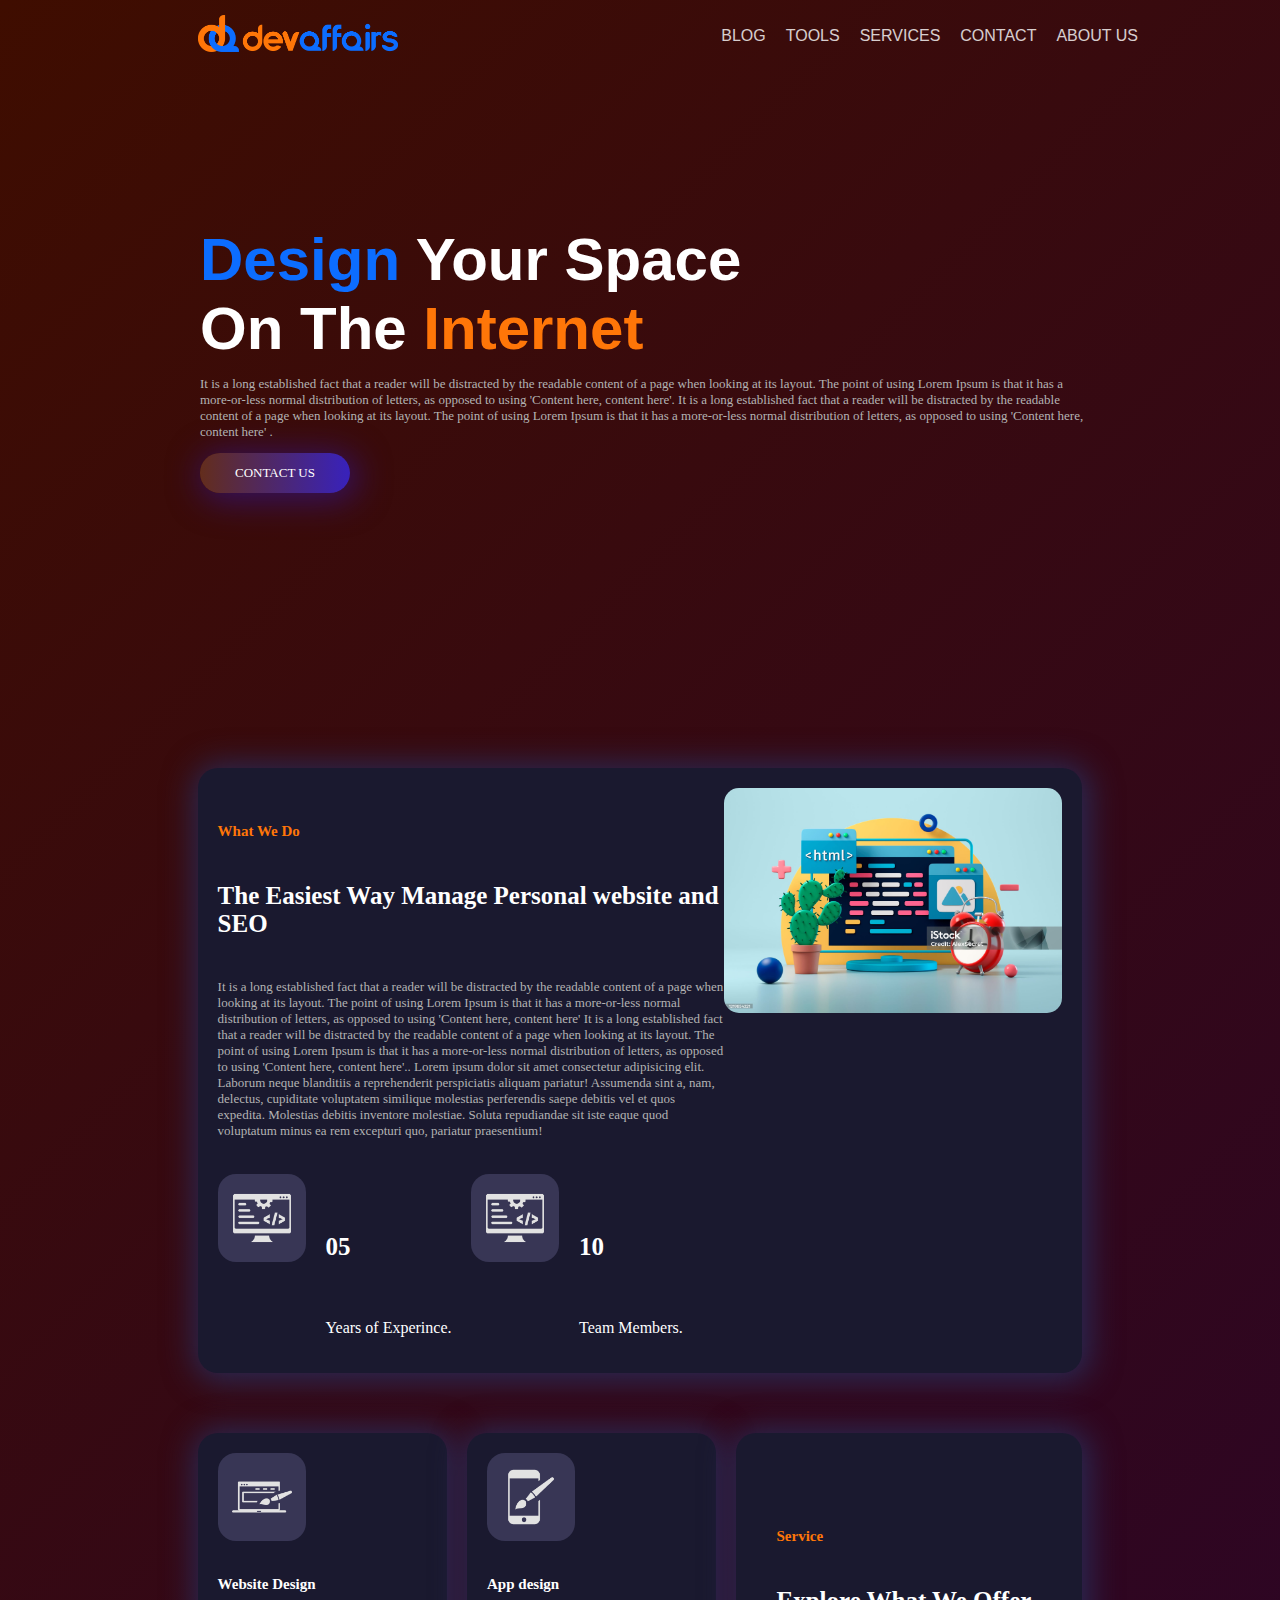
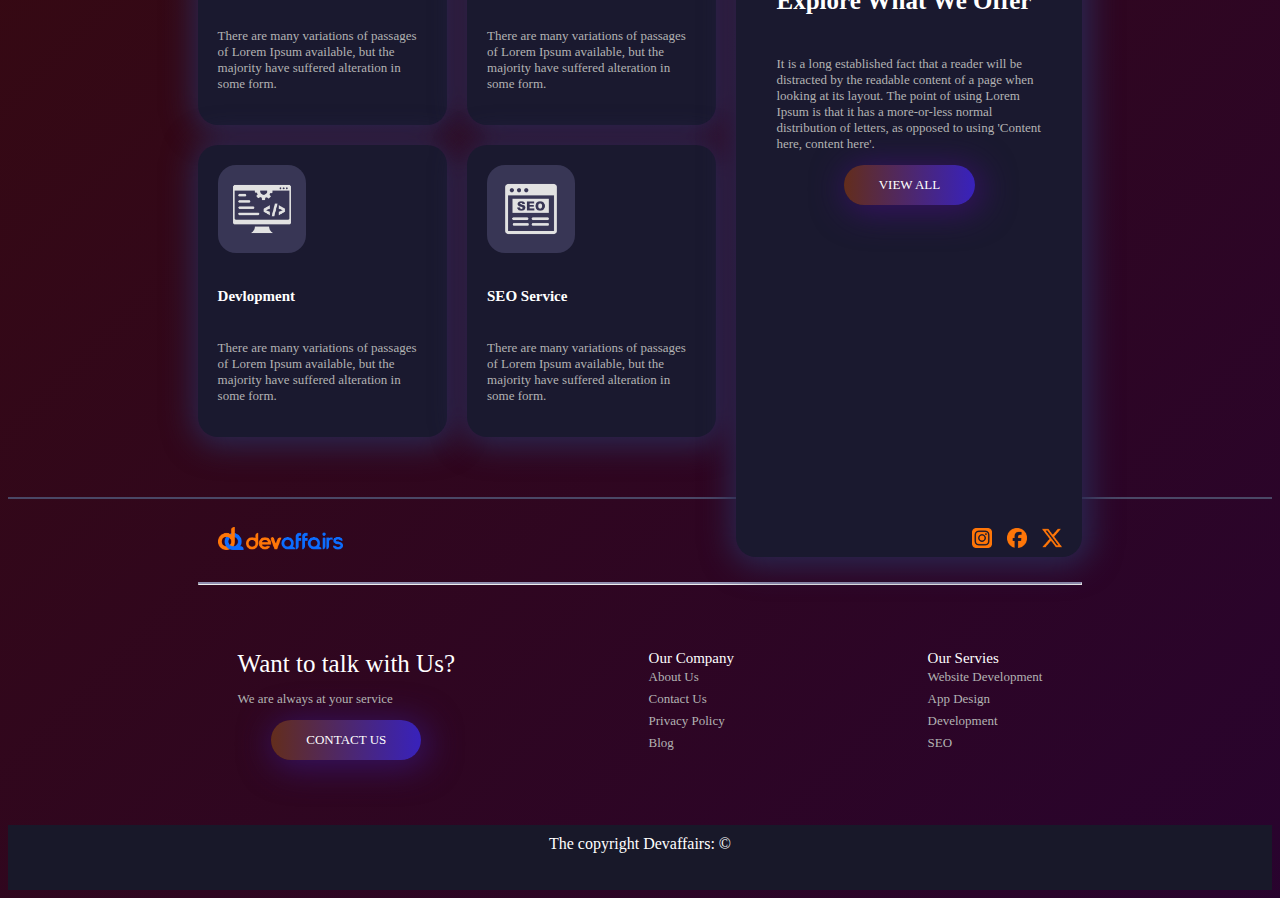
==== index.html @ 952bfe78 "btn shadow added for gradient" ====
<!DOCTYPE html>
<html lang="en">
<head>
    <meta charset="UTF-8">
    <meta name="viewport" content="width=device-width, initial-scale=1.0">
    <link rel="stylesheet" href="style.css">
    <link href="https://cdn.jsdelivr.net/npm/bootstrap@5.3.2/dist/css/bootstrap.min.css" rel="stylesheet" integrity="sha384-T3c6CoIi6uLrA9TneNEoa7RxnatzjcDSCmG1MXxSR1GAsXEV/Dwwykc2MPK8M2HN" crossorigin="anonymous">
    <link rel="stylesheet" href="style.css">
    <title>Devaffairs</title>
</head>
<body>
    <div class="main-hero">
        <div class="nav-bar">
            <div class="nav-logo">
                <!-- Dev Affairs -->
                <img src="./assets/logos/da_logo_header.png" alt="" srcset="">
            </div>
            <div class="nav-items nav-hidden" id="nav-items">
                <!-- <div class="nav-item">
                    <span>
                        HOME
                    </span>
                </div> -->
                <div class="nav-item">
                    <span>
                        BLOG
                    </span>
                </div>
                <div class="nav-item">
                    <span>
                        TOOLS
                    </span>
                </div>
                <div class="nav-item">
                    <span>
                        SERVICES
                    </span>
                </div>
                <div class="nav-item">
                    <span>
                        CONTACT
                    </span>
                </div>
                <div class="nav-item">
                    <span>
                        ABOUT US
                    </span>
                </div>
            </div>
            <div>
                <!-- <button >text</button> -->
                <button class="hamburger hamburger--3dx" type="button" onclick="onClickNavManuToggle()" id="nav-menu-btn">
                    <a><div class="hamburger-box">
                    <div class="hamburger-inner"></div>
                    </div>
                    </a>
                    </button>
            </div>
        </div>
        <div class="hero-content">
            <div class="tag-line">
                <span class="tag-line-text-blue">Design</span>
                <span>Your Space</span>
            </div>
            <div class="tag-line">
                <span>On The</span>
                <span class="tag-line-text-orance">Internet</span>
            </div>
            <div class="hero-description text-general">
                <p>It is a long established fact that a reader will be distracted by the readable content of a page when looking at its layout. The point of using Lorem Ipsum is that it has a more-or-less normal distribution of letters, as opposed to using 'Content here, content here'. It is a long established fact that a reader will be distracted by the readable content of a page when looking at its layout. The point of using Lorem Ipsum is that it has a more-or-less normal distribution of letters, as opposed to using 'Content here, content here' .</p>
            </div>
            <div class="mt-2">
                <a href="#" class="btn-grad btn-shadow-grad">
                    <span>
                        Contact Us
                    </span>
                </a>
            </div>
        </div>
    </div>

    <!-- <div class="card-lower-blur">
    </div> -->

    <div class="feed-section">
        <div class="first-section">
            <div class="card card-hover first-section-container card-shadow-grad">
                <div class="card-body">
                    <div class="card-description-section">
                        <h6 class="card-title text-orange header-big">What We Do</h6>
                        <h5 class="card-subtitle mb-2 header-bigger">The Easiest Way Manage Personal website and SEO</h5>
                        <p class="card-text text-general">It is a long established fact that a reader will be distracted by the readable content of a page when looking at its layout. The point of using Lorem Ipsum is that it has a more-or-less normal distribution of letters, as opposed to using 'Content here, content here' It is a long established fact that a reader will be distracted by the readable content of a page when looking at its layout. The point of using Lorem Ipsum is that it has a more-or-less normal distribution of letters, as opposed to using 'Content here, content here'.. Lorem ipsum dolor sit amet consectetur adipisicing elit. Laborum neque blanditiis a reprehenderit perspiciatis aliquam pariatur! Assumenda sint a, nam, delectus, cupiditate voluptatem similique molestias perferendis saepe debitis vel et quos expedita. Molestias debitis inventore molestiae. Soluta repudiandae sit iste eaque quod voluptatum minus ea rem excepturi quo, pariatur praesentium!</p>

                        <div class="first-section-logo-area">
                            <div class="first-section-logo-container">
                                <div class="card-logo">
                                    <img src="./assets/logos/card-logo/devlopment.png" alt="" srcset="">
                                </div>
                                <div class="card-text-content">
                                    <h6 class="card-title header-bigger">05</h6>
                                    <p class="card-text">Years of Experince.</p>
                                </div>
                            </div>
                            <div class="first-section-logo-container">
                                <div class="card-logo">
                                    <img src="./assets/logos/card-logo/devlopment.png" alt="" srcset="">
                                </div>
                                <div class="card-text-content">
                                    <h6 class="card-title header-bigger">10</h6>
                                    <p class="card-text">Team Members.</p>
                                </div>
                            </div>
                        </div>
                    </div>
                    <div class="card-image-section">
                        <div class="card">
                            <div class="card-body">
                                <img src="./assets/Images/feed-section.jpg" alt="" srcset="">
                            </div>
                        </div>
                    </div>
                </div>
            </div>
        </div>

        <div class="second-section">
            <div class="parent-box">
                <div class="card card-hover card-shadow-grad">
                    <div class="card-body">
                        <div class="card-logo">
                            <img src="./assets/logos/card-logo/web-design.png" alt="" srcset="">
                        </div>
                        <div class="card-text-content">
                            <h6 class="card-title header-big">Website Design</h6>
                            <p class="card-text text-general">There are many variations of passages of Lorem Ipsum available, but the majority have suffered alteration in some form.</p>
                        </div>
                    </div>
                </div>
                <div class="card card-hover card-shadow-grad">
                    <div class="card-body">
                         <div class="card-logo">
                            <img src="./assets/logos/card-logo/app-design.png" alt="" srcset="">
                        </div>
                        <div class="card-text-content">
                            <h6 class="card-title header-big">App design</h6>
                            <p class="card-text text-general">There are many variations of passages of Lorem Ipsum available, but the majority have suffered alteration in some form.</p>
                        </div>
                    </div>
                </div>
                <div class="card card-hover card-shadow-grad">
                    <div class="card-body">
                         <div class="card-logo">
                            <img src="./assets/logos/card-logo/devlopment.png" alt="" srcset="">
                        </div>
                        <div class="card-text-content">
                            <h6 class="card-title header-big">Devlopment</h6>
                            <p class="card-text text-general">There are many variations of passages of Lorem Ipsum available, but the majority have suffered alteration in some form.</p>
                        </div>
                    </div>
                </div>
                <div class="card card-hover card-shadow-grad">
                    <div class="card-body">
                         <div class="card-logo">
                            <img src="./assets/logos/card-logo/seo.png" alt="" srcset="">
                        </div>
                        <div class="card-text-content">
                            <h6 class="card-title header-big">SEO Service</h6>
                            <p class="card-text text-general">There are many variations of passages of Lorem Ipsum available, but the majority have suffered alteration in some form.</p>
                        </div>
                    </div>
                </div>
            </div>
            <div class="single-card">
                <div class="card card-hover card-shadow-grad">
                    <div class="card-body">
                        <h6 class="card-title text-orange header-big">Service</h6>
                        <h5 class="card-subtitle mb-2 mt-3 header-bigger">Explore What We Offer</h5>
                        <p class="card-text text-general">
                            It is a long established fact that a reader will be distracted by the readable content of a page when looking at its layout. The point of using Lorem Ipsum is that it has a more-or-less normal distribution of letters,
as opposed to using 'Content here, content here'.
                        </p>
                        
                        <div class="mt-5">
                            <a href="#" class="btn-grad view-all-btn btn-shadow-grad">
                                View All
                            </a>
                        </div>
                    </div>
                </div>
            </div>
        </div>
    </div>
    
    <div class="footer">
        <div class="footer-main">
            <div class="footer-logo-area">
                <div class="da-footer-logo">
                    <img src="./assets/logos/da_logo_header.png" alt="" srcset="">
                </div>
                <div class="social-icons">
                    <a href="">
                        <img src="./assets/logos/insta.png" alt="" srcset="">
                    </a>
                    <a href="">
                        <img src="./assets/logos/fb.png" alt="" srcset="">
                    </a>
                    <a href="">
                        <img src="./assets/logos/x.png" alt="" srcset="">
                    </a>
                </div>
            </div>
        </div>
        <div class="footer-separator">
            <hr class="footer-line">
        </div>
        <div class="footer-content">
            <div class="footer-content-wraper">
                <div class="text-center footer-contact-us">
                    <div class="header-bigger">
                        Want to talk with Us?
                    </div>
                    <div class="text-general">
                        <p>
                            We are always at your service
                        </p>
                    </div>
                    <div class="mt-4">
                        <a href="#" class="btn-grad view-all-btn btn-shadow-grad">
                            Contact Us
                        </a>
                    </div>
                </div>
                <div class="footer-content-item">
                    <div class="header-big">
                        Our Company
                    </div>
                    <div class="text-general mt-3 footer-item">
                        <div>About Us</div>
                        <div>Contact Us</div>
                        <div>Privacy Policy</div>
                        <div>Blog</div>
                    </div>
                </div>
                <div class="footer-content-item">
                    <div class="header-big">
                        Our Servies
                    </div>
                    <div class="text-general mt-3 footer-item">
                        <div>Website Development</div>
                        <div>App Design</div>
                        <div>Development</div>
                        <div>SEO</div>
                    </div>
                </div>
            </div>
        </div>
        <div class="copy-right-footer">
            <span>
                The copyright Devaffairs: &copy;
            </span>
        </div>
    </div>
    <script src="https://cdn.jsdelivr.net/npm/bootstrap@5.3.2/dist/js/bootstrap.bundle.min.js" integrity="sha384-C6RzsynM9kWDrMNeT87bh95OGNyZPhcTNXj1NW7RuBCsyN/o0jlpcV8Qyq46cDfL" crossorigin="anonymous"></script>
    <script src="./index.js"></script>
</body>
</html>
---- style.css ----
body {
    /* background: linear-gradient(-45deg, #ee7752, #e73c7e, #23a6d5, #23d5ab); */
    user-select: none;
    background: #11111a;
    background: linear-gradient(-45deg, #000220, #00271c, #21003d, #3f0d00);
    /* background: linear-gradient(-45deg, #000000, #1a1535, #311e43, #494163); */
    background-size: 400% 400%;
    animation: gradient 15s ease infinite;
}

/* body {
} */

@keyframes gradient {
	0% {
		background-position: 0% 50%;
	}
	50% {
		background-position: 100% 50%;
	}
	100% {
		background-position: 0% 50%;
	}
}


.nav-bar {
  height: 55px;
  display: flex;
  justify-content: space-between;
}

.nav-logo {
  /* position: absolute;
  left: var(--page-initial-padding); */
  /* margin: auto; */
  margin: auto var(--page-initial-padding) auto;
}

.nav-logo img {
  /* margin: 8px 0; */
  cursor: pointer;
  width: inherit;
}

:root {
  --page-initial-padding: 15%;
}

@media only screen and (max-width: 768px) {
  #nav-menu-btn {
    display: block;
  }

  .hero-content .tag-line {
    font-size: 7vw;
  }

  .nav-hidden {
    margin: 0;
    height: 100%;
    overflow: hidden;
  }

  .nav-hidden .nav-items {
    /* display: block; */
    display: block;
  }

  .nav-hidden .nav-close-btn {
    /* display: block; */
    display: block;
  }

  .hamburger {
    position: absolute;
    top: 0;
    right: 0;
    z-index: 99;
    display: none;
  }

  .nav-logo {
    width: 45vw;
    /* display: none; */
  }

  .nav-items {
    display: none;
    position: absolute;
    width: -webkit-fill-available;
    background: rgb(0, 0, 0, 0.9);
    height: -webkit-fill-available;
    z-index: 9;
    padding: 100px 50px;
  }

  .nav-item {
    color: white;
    text-align: center;
    padding: 20px;
    font-weight: 600;
  }

  .main-hero {
    height: 500px;
  }

  .hero-content {
    top: 15%;
    margin: 0 var(--page-initial-padding);
  }

  .main-card-section {
    display: grid;
    grid-template-columns: auto;
  }

  .bg-blue {
    background-color: #11111a;
    color: white;
  }

  .bg-orange {
    background-color: #ff7608;
    color: white;
  }

  .bg-light-orange {
    background-color: #ffd6b4;
  }

  .bg-light-blue {
    background-color: #c9dbf5;
  }

  .first-section {
    margin: 20px;
  }

  .first-section .first-section-container {
    padding: 20px;
  }

  .first-section .card-description-section {
    display: block;
  }

  .first-section .card-image-section {
    display: block;
  }

  .first-section-logo-area .first-section-logo-container {
    width: 100%;
    display: flex;
    gap: 30px;
    padding: 0;
  }

  .first-section-logo-area {
    display: grid;
    margin-top: 35px;
    gap: 20px;
  }

  .card-image-section img {
    width: -webkit-fill-available;
    margin: auto;
    border-radius: 15px;
  }

  .card-image-section .card-body {
    padding: 0;
    margin: 20px 0 0 0;
  }

  .second-section {
    margin: 20px;
    display: grid;
    grid-template-columns: auto;
    gap: 20px;
  }

  .second-section .parent-box {
    display: grid;
    grid-template-columns: auto;
    gap: 20px;
  }

  .second-section .single-card {
    /* width: 40%; */
  }

  .single-card .card {
    padding: 20px;
    height: 100%;
  }

  .footer-content-item {
    margin: 30px 0;
  }

  .footer-contact-us {
    margin: 20px 0 55px 0;
  }
}

@media only screen and (min-width: 768px) {
  #nav-menu-btn {
    display: none;
  }
  .hero-content .tag-line {
    font-size: 60px;
  }

  .nav-logo {
    width: 200px;;
  }

  .nav-items {
    display: flex;
    margin: auto;
    gap: 20px;
    position: relative;
    /* left: 10%; */
  }

  .nav-item {
    color: white;
    font-family: sans-serif;
    opacity: 0.8;
  }

  .main-hero {
    height: 700px;
  }

  .hero-content {
    top: 25%;
    margin: 0 var(--page-initial-padding);
  }

  .main-body {
    display: flex;
    justify-content: space-around;
  }
  .main-body-item {
    padding: 50px;
    gap: 30px;
    width: 50%;
  }

  .main-card-section {
    display: grid;
    grid-template-columns: auto auto;
    gap: 12px;
    padding: 35px 0;
  }

  .main-card-section .card {
    padding: 10px var(--page-initial-padding);
  }

  /* .card{
        box-shadow: 5px 6px 6px -1px rgba(175, 175, 175, 0.39);
    } */

  .card-border-left {
    border-radius: 20px 0 0 20px;
  }

  .card-border-right {
    border-radius: 0 20px 20px 0;
  }

  .first-section {
    margin: 20px var(--page-initial-padding);
  }

  .second-section {
    display: flex;
    margin: 60px var(--page-initial-padding);
    gap: 20px;
    /* height: 500px; */
  }

  .footer-main {
    padding: 0 var(--page-initial-padding);
  }

  .footer-content .footer-content-wraper {
    display: flex;
    gap: 20px;
    justify-content: space-between;
    padding: 40px;
  }

  .first-section .card-body {
    display: flex;
  }

  .first-section .card-description-section {
    width: 60%;
  }

  .first-section .card-image-section {
    width: 40%;
  }

  .first-section-logo-area {
    display: flex;
    margin-top: 35px;
  }

  .first-section-logo-area .first-section-logo-container {
    width: 50%;
    display: flex;
    gap: 20px;
    padding: 0;
  }

  .card-image-section img {
    width: -webkit-fill-available;
    /* width: 75%; */
    margin: auto;
    border-radius: 15px;
  }

  .first-section .first-section-container {
    padding: 20px;
  }

  .second-section .parent-box {
    width: 60%;
    display: grid;
    grid-template-columns: auto auto;
    gap: 20px;
  }

  .second-section .single-card {
    width: 40%;
  }

  .single-card .card {
    padding: 60px 40px;
    height: 100%;
  }

  .card-hover:hover {
    transform: scale(1.02);
  }
}

.header-bigger {
  font-size: 25px;
}

.header-big {
  font-size: 15px;
}

.feed-section {
  margin: 60px 0;
}

.text-general {
  font-size: small;
  color: #b3b3b3;
}

.parent-box .card {
  padding: 20px;
}

.parent-box .card-text-content {
  margin-top: 20px;
}

.single-card {
  height: inherit;
}

.card-logo {
  width: 70px;
  height: 70px;
  background: #383655;
  border-radius: 18px;
  padding: 9px;
}

.card-logo img {
  width: -webkit-fill-available;
}

.card-lower-blur {
  height: 110px;
  width: 100%;
  background: linear-gradient(rgba(255, 255, 255, 0) 0%, rgb(26 25 47) 90%);
  position: absolute;
  bottom: 0;
  border-radius: 0 0 20px 0;
}

.nav-item:hover {
  transition: all 0.3s linear;
}

.nav-item:hover {
  cursor: pointer;
  color: #0c6dff !important;
}

.text-orange {
  color: #ff7608 !important;
}

.main-hero {
  /* background-image: url(./assets/bg/bg_main.jpg); */
  /* background-image: url(https://i.ibb.co/TtgJ7Hf/colorful-gradient-background-with-neon-led-light.jpg); */
  background-repeat: no-repeat;
  background-size: cover;
}

.hero-content {
  color: white;
  position: absolute;
}

.hero-content .tag-line {
  font-family: sans-serif;
  font-weight: 600;
}

.hero-description {
  font-weight: 500;
}

.tag-line-text-orance {
  color: #ff7608;
}

.tag-line-text-blue {
  color: #0c6dff;
}

.main-body {
  background: white;
}

.shadow-card {
  box-shadow: 32px 32px 10px -3px #ff7608;
  width: 85%;
  margin: auto;
  height: 300px;
}

#add-dev-img {
  background-image: url(./assets/bg/dev_image.png);
  background-repeat: no-repeat;
  background-size: cover;
}

.text-white {
  color: white;
}

.card {
  border: none;
  transition: all 0.5s ease;
  cursor: pointer;
  background-color: #1a192f;
  color: white;
  border-radius: 20px;
}

.card-shadow-grad{
    box-shadow: 2px 2px 30px 7px #2a2851;
}

.card-hover {
  transition: all 0.5s ease;
}

.parent-card {
  display: grid;
  grid-template-columns: auto auto;
  gap: 20px;
}

.copy-right-footer {
  text-align: center;
  background: #181829;
  color: white;
  height: 45px;
  padding: 10px;
}

.footer {
  border-top: 2px solid #4a4866;
}

.footer-logo-area {
  display: flex;
  justify-content: space-between;
  padding: 20px;
}

.da-footer-logo {
  margin: 8px 0;
  cursor: pointer;
  width: 125px;
}

.da-footer-logo img {
  width: inherit;
}

.social-icons {
  display: flex;
  gap: 15px;
  margin: auto 0;
}

.social-icons img {
  width: 20px;
}

.social-icons a {
  text-decoration: none;
}

.footer-line {
  border-top: 2px solid #908eaf;
  margin: 0;
}

.footer-separator {
  padding: 0 var(--page-initial-padding);
  /* background: #4A4866; */
}

.footer-content {
  padding: 25px var(--page-initial-padding);
  color: white;
}

.btn-shadow-grad{
    box-shadow: 4px 4px 33px 4px #351261;
}

.btn-grad {
  /* background-image: linear-gradient(
    to left,
    #ff7608 0%,
    #5724c1 51%,
    #ff7608 100%
  ); */
  background-image: linear-gradient( to left, #2c169b 0%, #3922b9 51%, #632d1c 100% );
  font-size: small;
  padding: 12px 35px;
  text-align: center;
  text-transform: uppercase;
  transition: 0.5s;
  background-size: 200% auto;
  color: white;
  border-radius: 60px;
  text-decoration: none;
  display: block;
  width: fit-content;
}

.btn-grad:hover {
  background-position: right center;
  color: #fff;
  text-decoration: none;
  transform: scale(1.1);
}

.view-all-btn {
  margin: auto;
}

.footer-item {
  gap: 6px;
  display: inline-grid;
}

.hamburger {
  padding: 15px 15px;
  display: inline-block;
  cursor: pointer;
  transition-property: opacity, filter;
  transition-duration: 0.15s;
  transition-timing-function: linear;
  font: inherit;
  color: inherit;
  text-transform: none;
  background-color: transparent;
  border: 0;
  margin: 0;
  overflow: visible;
  z-index: 99999;
}
.hamburger:hover {
  opacity: 0.7;
}
.hamburger.is-active:hover {
  opacity: 0.7;
}
.hamburger.is-active .hamburger-inner,
.hamburger.is-active .hamburger-inner::before,
.hamburger.is-active .hamburger-inner::after {
  background-color: #e9e9e9;
}

.hamburger:hover,
.hamburger:focus {
  background: unset;
  outline: unset;
}

.hamburger-box {
  width: 40px;
  height: 24px;
  display: inline-block;
  position: relative;
}

.hamburger-inner {
  display: block;
  top: 50%;
  margin-top: -2px;
}
.hamburger-inner,
.hamburger-inner::before,
.hamburger-inner::after {
  width: 30px;
  height: 2px;
  background-color: #e9e9e9;
  border-radius: 4px;
  position: absolute;
  transition-property: transform;
  transition-duration: 0.15s;
  transition-timing-function: ease;
}
.hamburger-inner::before,
.hamburger-inner::after {
  content: "";
  display: block;
}
.hamburger-inner::before {
  top: -10px;
}
.hamburger-inner::after {
  bottom: -10px;
}

.hamburger--3dx .hamburger-box {
  perspective: 80px;
}

.hamburger--3dx .hamburger-inner {
  transition: transform 0.15s cubic-bezier(0.645, 0.045, 0.355, 1),
    background-color 0s 0.1s cubic-bezier(0.645, 0.045, 0.355, 1);
}
.hamburger--3dx .hamburger-inner::before,
.hamburger--3dx .hamburger-inner::after {
  transition: transform 0s 0.1s cubic-bezier(0.645, 0.045, 0.355, 1);
}

.hamburger--3dx.is-active .hamburger-inner {
  background-color: transparent !important;
  transform: rotateY(180deg);
}
.hamburger--3dx.is-active .hamburger-inner::before {
  transform: translate3d(0, 10px, 0) rotate(45deg);
}
.hamburger--3dx.is-active .hamburger-inner::after {
  transform: translate3d(0, -10px, 0) rotate(-45deg);
}

.hamburger--3dx-r .hamburger-box {
  perspective: 80px;
}

.hamburger--3dx-r .hamburger-inner {
  transition: transform 0.15s cubic-bezier(0.645, 0.045, 0.355, 1),
    background-color 0s 0.1s cubic-bezier(0.645, 0.045, 0.355, 1);
}
.hamburger--3dx-r .hamburger-inner::before,
.hamburger--3dx-r .hamburger-inner::after {
  transition: transform 0s 0.1s cubic-bezier(0.645, 0.045, 0.355, 1);
}

.hamburger--3dx-r.is-active .hamburger-inner {
  background-color: transparent !important;
  transform: rotateY(-180deg);
}
.hamburger--3dx-r.is-active .hamburger-inner::before {
  transform: translate3d(0, 10px, 0) rotate(45deg);
}
.hamburger--3dx-r.is-active .hamburger-inner::after {
  transform: translate3d(0, -10px, 0) rotate(-45deg);
}
---- style.css ----
body {
    /* background: linear-gradient(-45deg, #ee7752, #e73c7e, #23a6d5, #23d5ab); */
    user-select: none;
    background: #11111a;
    background: linear-gradient(-45deg, #000220, #00271c, #21003d, #3f0d00);
    /* background: linear-gradient(-45deg, #000000, #1a1535, #311e43, #494163); */
    background-size: 400% 400%;
    animation: gradient 15s ease infinite;
}

/* body {
} */

@keyframes gradient {
	0% {
		background-position: 0% 50%;
	}
	50% {
		background-position: 100% 50%;
	}
	100% {
		background-position: 0% 50%;
	}
}


.nav-bar {
  height: 55px;
  display: flex;
  justify-content: space-between;
}

.nav-logo {
  /* position: absolute;
  left: var(--page-initial-padding); */
  /* margin: auto; */
  margin: auto var(--page-initial-padding) auto;
}

.nav-logo img {
  /* margin: 8px 0; */
  cursor: pointer;
  width: inherit;
}

:root {
  --page-initial-padding: 15%;
}

@media only screen and (max-width: 768px) {
  #nav-menu-btn {
    display: block;
  }

  .hero-content .tag-line {
    font-size: 7vw;
  }

  .nav-hidden {
    margin: 0;
    height: 100%;
    overflow: hidden;
  }

  .nav-hidden .nav-items {
    /* display: block; */
    display: block;
  }

  .nav-hidden .nav-close-btn {
    /* display: block; */
    display: block;
  }

  .hamburger {
    position: absolute;
    top: 0;
    right: 0;
    z-index: 99;
    display: none;
  }

  .nav-logo {
    width: 45vw;
    /* display: none; */
  }

  .nav-items {
    display: none;
    position: absolute;
    width: -webkit-fill-available;
    background: rgb(0, 0, 0, 0.9);
    height: -webkit-fill-available;
    z-index: 9;
    padding: 100px 50px;
  }

  .nav-item {
    color: white;
    text-align: center;
    padding: 20px;
    font-weight: 600;
  }

  .main-hero {
    height: 500px;
  }

  .hero-content {
    top: 15%;
    margin: 0 var(--page-initial-padding);
  }

  .main-card-section {
    display: grid;
    grid-template-columns: auto;
  }

  .bg-blue {
    background-color: #11111a;
    color: white;
  }

  .bg-orange {
    background-color: #ff7608;
    color: white;
  }

  .bg-light-orange {
    background-color: #ffd6b4;
  }

  .bg-light-blue {
    background-color: #c9dbf5;
  }

  .first-section {
    margin: 20px;
  }

  .first-section .first-section-container {
    padding: 20px;
  }

  .first-section .card-description-section {
    display: block;
  }

  .first-section .card-image-section {
    display: block;
  }

  .first-section-logo-area .first-section-logo-container {
    width: 100%;
    display: flex;
    gap: 30px;
    padding: 0;
  }

  .first-section-logo-area {
    display: grid;
    margin-top: 35px;
    gap: 20px;
  }

  .card-image-section img {
    width: -webkit-fill-available;
    margin: auto;
    border-radius: 15px;
  }

  .card-image-section .card-body {
    padding: 0;
    margin: 20px 0 0 0;
  }

  .second-section {
    margin: 20px;
    display: grid;
    grid-template-columns: auto;
    gap: 20px;
  }

  .second-section .parent-box {
    display: grid;
    grid-template-columns: auto;
    gap: 20px;
  }

  .second-section .single-card {
    /* width: 40%; */
  }

  .single-card .card {
    padding: 20px;
    height: 100%;
  }

  .footer-content-item {
    margin: 30px 0;
  }

  .footer-contact-us {
    margin: 20px 0 55px 0;
  }
}

@media only screen and (min-width: 768px) {
  #nav-menu-btn {
    display: none;
  }
  .hero-content .tag-line {
    font-size: 60px;
  }

  .nav-logo {
    width: 200px;;
  }

  .nav-items {
    display: flex;
    margin: auto;
    gap: 20px;
    position: relative;
    /* left: 10%; */
  }

  .nav-item {
    color: white;
    font-family: sans-serif;
    opacity: 0.8;
  }

  .main-hero {
    height: 700px;
  }

  .hero-content {
    top: 25%;
    margin: 0 var(--page-initial-padding);
  }

  .main-body {
    display: flex;
    justify-content: space-around;
  }
  .main-body-item {
    padding: 50px;
    gap: 30px;
    width: 50%;
  }

  .main-card-section {
    display: grid;
    grid-template-columns: auto auto;
    gap: 12px;
    padding: 35px 0;
  }

  .main-card-section .card {
    padding: 10px var(--page-initial-padding);
  }

  /* .card{
        box-shadow: 5px 6px 6px -1px rgba(175, 175, 175, 0.39);
    } */

  .card-border-left {
    border-radius: 20px 0 0 20px;
  }

  .card-border-right {
    border-radius: 0 20px 20px 0;
  }

  .first-section {
    margin: 20px var(--page-initial-padding);
  }

  .second-section {
    display: flex;
    margin: 60px var(--page-initial-padding);
    gap: 20px;
    /* height: 500px; */
  }

  .footer-main {
    padding: 0 var(--page-initial-padding);
  }

  .footer-content .footer-content-wraper {
    display: flex;
    gap: 20px;
    justify-content: space-between;
    padding: 40px;
  }

  .first-section .card-body {
    display: flex;
  }

  .first-section .card-description-section {
    width: 60%;
  }

  .first-section .card-image-section {
    width: 40%;
  }

  .first-section-logo-area {
    display: flex;
    margin-top: 35px;
  }

  .first-section-logo-area .first-section-logo-container {
    width: 50%;
    display: flex;
    gap: 20px;
    padding: 0;
  }

  .card-image-section img {
    width: -webkit-fill-available;
    /* width: 75%; */
    margin: auto;
    border-radius: 15px;
  }

  .first-section .first-section-container {
    padding: 20px;
  }

  .second-section .parent-box {
    width: 60%;
    display: grid;
    grid-template-columns: auto auto;
    gap: 20px;
  }

  .second-section .single-card {
    width: 40%;
  }

  .single-card .card {
    padding: 60px 40px;
    height: 100%;
  }

  .card-hover:hover {
    transform: scale(1.02);
  }
}

.header-bigger {
  font-size: 25px;
}

.header-big {
  font-size: 15px;
}

.feed-section {
  margin: 60px 0;
}

.text-general {
  font-size: small;
  color: #b3b3b3;
}

.parent-box .card {
  padding: 20px;
}

.parent-box .card-text-content {
  margin-top: 20px;
}

.single-card {
  height: inherit;
}

.card-logo {
  width: 70px;
  height: 70px;
  background: #383655;
  border-radius: 18px;
  padding: 9px;
}

.card-logo img {
  width: -webkit-fill-available;
}

.card-lower-blur {
  height: 110px;
  width: 100%;
  background: linear-gradient(rgba(255, 255, 255, 0) 0%, rgb(26 25 47) 90%);
  position: absolute;
  bottom: 0;
  border-radius: 0 0 20px 0;
}

.nav-item:hover {
  transition: all 0.3s linear;
}

.nav-item:hover {
  cursor: pointer;
  color: #0c6dff !important;
}

.text-orange {
  color: #ff7608 !important;
}

.main-hero {
  /* background-image: url(./assets/bg/bg_main.jpg); */
  /* background-image: url(https://i.ibb.co/TtgJ7Hf/colorful-gradient-background-with-neon-led-light.jpg); */
  background-repeat: no-repeat;
  background-size: cover;
}

.hero-content {
  color: white;
  position: absolute;
}

.hero-content .tag-line {
  font-family: sans-serif;
  font-weight: 600;
}

.hero-description {
  font-weight: 500;
}

.tag-line-text-orance {
  color: #ff7608;
}

.tag-line-text-blue {
  color: #0c6dff;
}

.main-body {
  background: white;
}

.shadow-card {
  box-shadow: 32px 32px 10px -3px #ff7608;
  width: 85%;
  margin: auto;
  height: 300px;
}

#add-dev-img {
  background-image: url(./assets/bg/dev_image.png);
  background-repeat: no-repeat;
  background-size: cover;
}

.text-white {
  color: white;
}

.card {
  border: none;
  transition: all 0.5s ease;
  cursor: pointer;
  background-color: #1a192f;
  color: white;
  border-radius: 20px;
}

.card-shadow-grad{
    box-shadow: 2px 2px 30px 7px #2a2851;
}

.card-hover {
  transition: all 0.5s ease;
}

.parent-card {
  display: grid;
  grid-template-columns: auto auto;
  gap: 20px;
}

.copy-right-footer {
  text-align: center;
  background: #181829;
  color: white;
  height: 45px;
  padding: 10px;
}

.footer {
  border-top: 2px solid #4a4866;
}

.footer-logo-area {
  display: flex;
  justify-content: space-between;
  padding: 20px;
}

.da-footer-logo {
  margin: 8px 0;
  cursor: pointer;
  width: 125px;
}

.da-footer-logo img {
  width: inherit;
}

.social-icons {
  display: flex;
  gap: 15px;
  margin: auto 0;
}

.social-icons img {
  width: 20px;
}

.social-icons a {
  text-decoration: none;
}

.footer-line {
  border-top: 2px solid #908eaf;
  margin: 0;
}

.footer-separator {
  padding: 0 var(--page-initial-padding);
  /* background: #4A4866; */
}

.footer-content {
  padding: 25px var(--page-initial-padding);
  color: white;
}

.btn-shadow-grad{
    box-shadow: 4px 4px 33px 4px #351261;
}

.btn-grad {
  /* background-image: linear-gradient(
    to left,
    #ff7608 0%,
    #5724c1 51%,
    #ff7608 100%
  ); */
  background-image: linear-gradient( to left, #2c169b 0%, #3922b9 51%, #632d1c 100% );
  font-size: small;
  padding: 12px 35px;
  text-align: center;
  text-transform: uppercase;
  transition: 0.5s;
  background-size: 200% auto;
  color: white;
  border-radius: 60px;
  text-decoration: none;
  display: block;
  width: fit-content;
}

.btn-grad:hover {
  background-position: right center;
  color: #fff;
  text-decoration: none;
  transform: scale(1.1);
}

.view-all-btn {
  margin: auto;
}

.footer-item {
  gap: 6px;
  display: inline-grid;
}

.hamburger {
  padding: 15px 15px;
  display: inline-block;
  cursor: pointer;
  transition-property: opacity, filter;
  transition-duration: 0.15s;
  transition-timing-function: linear;
  font: inherit;
  color: inherit;
  text-transform: none;
  background-color: transparent;
  border: 0;
  margin: 0;
  overflow: visible;
  z-index: 99999;
}
.hamburger:hover {
  opacity: 0.7;
}
.hamburger.is-active:hover {
  opacity: 0.7;
}
.hamburger.is-active .hamburger-inner,
.hamburger.is-active .hamburger-inner::before,
.hamburger.is-active .hamburger-inner::after {
  background-color: #e9e9e9;
}

.hamburger:hover,
.hamburger:focus {
  background: unset;
  outline: unset;
}

.hamburger-box {
  width: 40px;
  height: 24px;
  display: inline-block;
  position: relative;
}

.hamburger-inner {
  display: block;
  top: 50%;
  margin-top: -2px;
}
.hamburger-inner,
.hamburger-inner::before,
.hamburger-inner::after {
  width: 30px;
  height: 2px;
  background-color: #e9e9e9;
  border-radius: 4px;
  position: absolute;
  transition-property: transform;
  transition-duration: 0.15s;
  transition-timing-function: ease;
}
.hamburger-inner::before,
.hamburger-inner::after {
  content: "";
  display: block;
}
.hamburger-inner::before {
  top: -10px;
}
.hamburger-inner::after {
  bottom: -10px;
}

.hamburger--3dx .hamburger-box {
  perspective: 80px;
}

.hamburger--3dx .hamburger-inner {
  transition: transform 0.15s cubic-bezier(0.645, 0.045, 0.355, 1),
    background-color 0s 0.1s cubic-bezier(0.645, 0.045, 0.355, 1);
}
.hamburger--3dx .hamburger-inner::before,
.hamburger--3dx .hamburger-inner::after {
  transition: transform 0s 0.1s cubic-bezier(0.645, 0.045, 0.355, 1);
}

.hamburger--3dx.is-active .hamburger-inner {
  background-color: transparent !important;
  transform: rotateY(180deg);
}
.hamburger--3dx.is-active .hamburger-inner::before {
  transform: translate3d(0, 10px, 0) rotate(45deg);
}
.hamburger--3dx.is-active .hamburger-inner::after {
  transform: translate3d(0, -10px, 0) rotate(-45deg);
}

.hamburger--3dx-r .hamburger-box {
  perspective: 80px;
}

.hamburger--3dx-r .hamburger-inner {
  transition: transform 0.15s cubic-bezier(0.645, 0.045, 0.355, 1),
    background-color 0s 0.1s cubic-bezier(0.645, 0.045, 0.355, 1);
}
.hamburger--3dx-r .hamburger-inner::before,
.hamburger--3dx-r .hamburger-inner::after {
  transition: transform 0s 0.1s cubic-bezier(0.645, 0.045, 0.355, 1);
}

.hamburger--3dx-r.is-active .hamburger-inner {
  background-color: transparent !important;
  transform: rotateY(-180deg);
}
.hamburger--3dx-r.is-active .hamburger-inner::before {
  transform: translate3d(0, 10px, 0) rotate(45deg);
}
.hamburger--3dx-r.is-active .hamburger-inner::after {
  transform: translate3d(0, -10px, 0) rotate(-45deg);
}
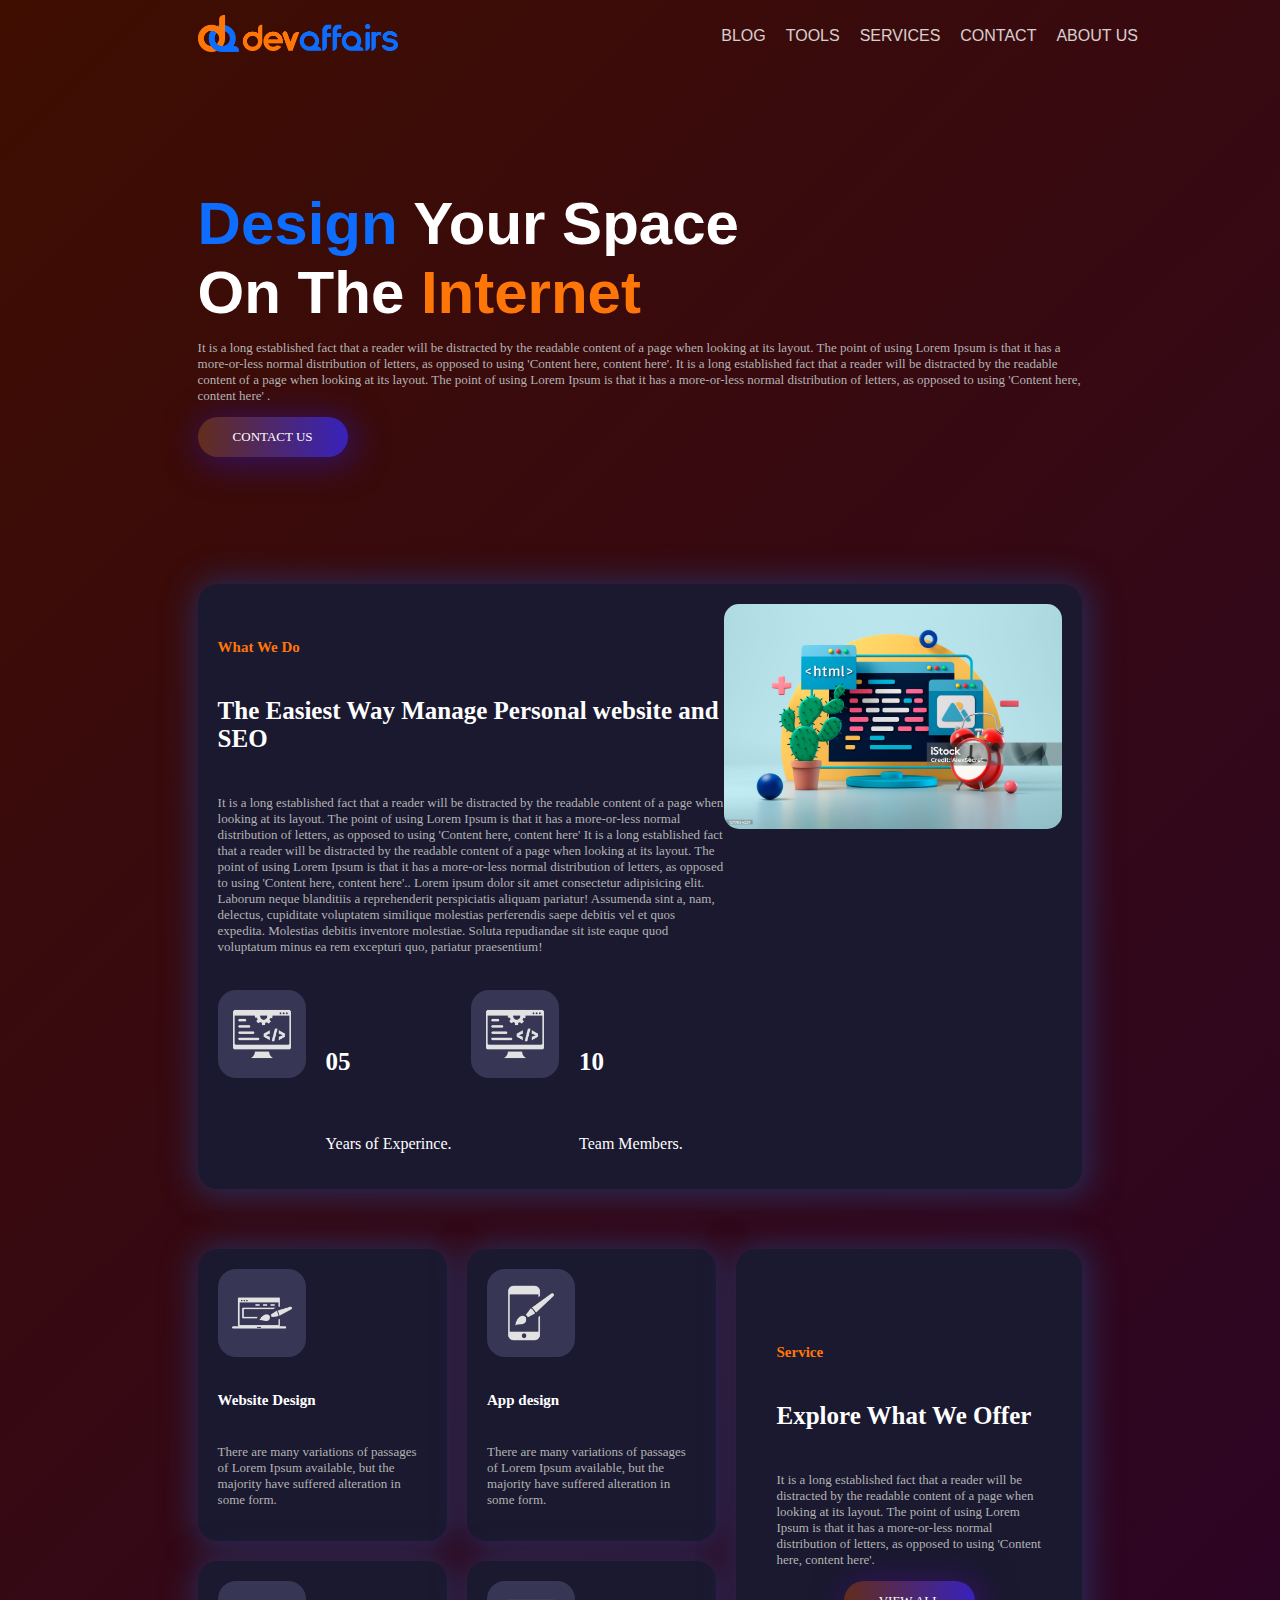
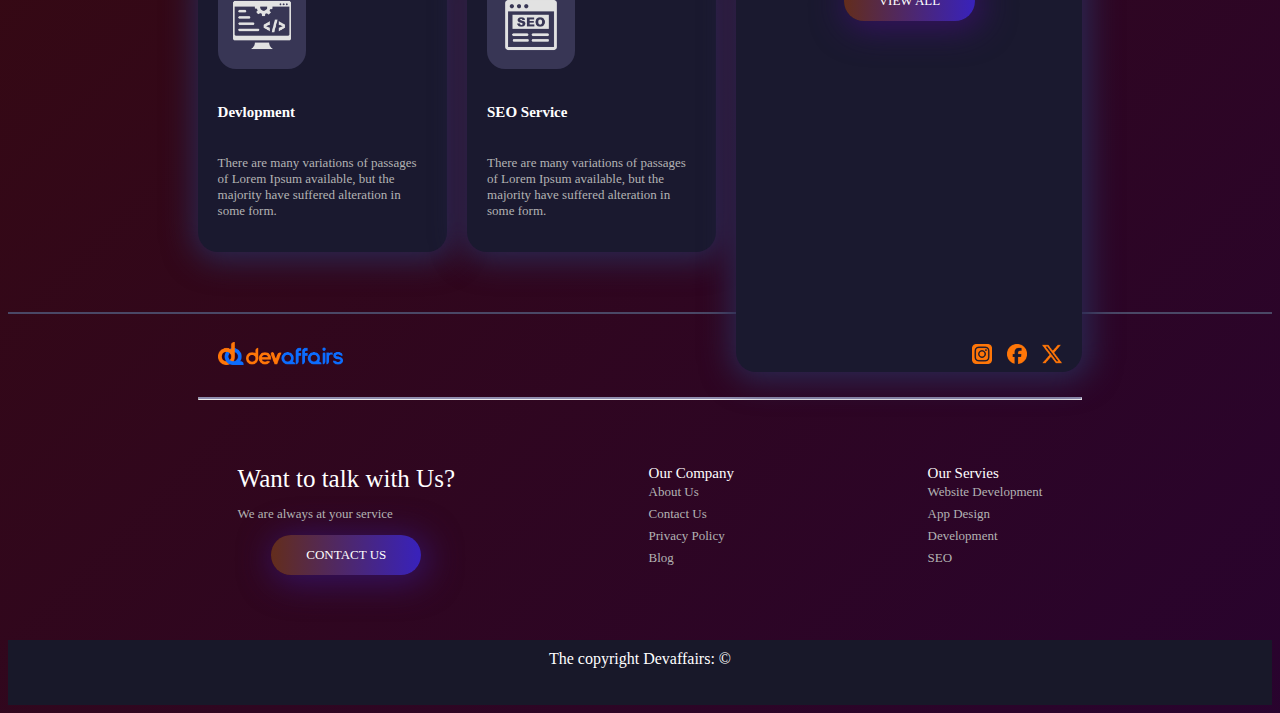
==== commit 5463592f: "tab view added" ====
--- a/index.html
+++ b/index.html
@@ -6,6 +6,7 @@
     <link rel="stylesheet" href="style.css">
     <link href="https://cdn.jsdelivr.net/npm/bootstrap@5.3.2/dist/css/bootstrap.min.css" rel="stylesheet" integrity="sha384-T3c6CoIi6uLrA9TneNEoa7RxnatzjcDSCmG1MXxSR1GAsXEV/Dwwykc2MPK8M2HN" crossorigin="anonymous">
     <link rel="stylesheet" href="style.css">
+    <!-- <link rel="stylesheet" href="responsive.css"> -->
     <title>Devaffairs</title>
 </head>
 <body>
--- a/style.css
+++ b/style.css
@@ -89,8 +89,10 @@
     display: none;
     position: absolute;
     width: -webkit-fill-available;
+    width: -moz-available; 
     background: rgb(0, 0, 0, 0.9);
     height: -webkit-fill-available;
+    height: -moz-available; 
     z-index: 9;
     padding: 100px 50px;
   }
@@ -102,13 +104,14 @@
     font-weight: 600;
   }
 
-  .main-hero {
+  /* .main-hero {
     height: 500px;
-  }
+  } */
 
   .hero-content {
-    top: 15%;
-    margin: 0 var(--page-initial-padding);
+    /* top: 15%;
+    margin: 0 var(--page-initial-padding); */
+    margin: 10% var(--page-initial-padding);
   }
 
   .main-card-section {
@@ -164,7 +167,7 @@
   }
 
   .card-image-section img {
-    width: -webkit-fill-available;
+    width: 100%; 
     margin: auto;
     border-radius: 15px;
   }
@@ -205,7 +208,7 @@
   }
 }
 
-@media only screen and (min-width: 768px) {
+@media only screen and (min-width: 1024px) {
   #nav-menu-btn {
     display: none;
   }
@@ -231,13 +234,15 @@
     opacity: 0.8;
   }
 
-  .main-hero {
+  /* .main-hero {
     height: 700px;
-  }
+  } */
 
   .hero-content {
-    top: 25%;
-    margin: 0 var(--page-initial-padding);
+    /* top: 25%;
+    margin: 0 var(--page-initial-padding); */
+    margin: 10% var(--page-initial-padding);
+
   }
 
   .main-body {
@@ -320,7 +325,7 @@
   }
 
   .card-image-section img {
-    width: -webkit-fill-available;
+    width: 100%;
     /* width: 75%; */
     margin: auto;
     border-radius: 15px;
@@ -350,6 +355,169 @@
     transform: scale(1.02);
   }
 }
+
+@media screen and (min-device-width: 768px) 
+    and (max-device-width: 1024px) {
+      #nav-menu-btn {
+        display: block;
+      }
+    
+      .hero-content .tag-line {
+        font-size: 7vw;
+      }
+    
+      .nav-hidden {
+        margin: 0;
+        height: 100%;
+        overflow: hidden;
+      }
+    
+      .nav-hidden .nav-items {
+        /* display: block; */
+        display: block;
+      }
+    
+      .nav-hidden .nav-close-btn {
+        /* display: block; */
+        display: block;
+      }
+    
+      .hamburger {
+        position: absolute;
+        top: 0;
+        right: 0;
+        z-index: 99;
+        display: none;
+      }
+    
+      .nav-logo {
+        width: 30vw;
+        /* display: none; */
+      }
+    
+      .nav-items {
+        display: none;
+        position: absolute;
+        width: -webkit-fill-available;
+        width: -moz-available; 
+        background: rgb(0, 0, 0, 0.9);
+        height: -webkit-fill-available;
+        height: -moz-available; 
+        height: -moz-available;
+        z-index: 9;
+        padding: 100px 50px;
+      }
+    
+      .nav-item {
+        color: white;
+        text-align: center;
+        padding: 20px;
+        font-weight: 600;
+      }
+    
+      /* .main-hero {
+        height: 500px;
+      } */
+    
+      .hero-content {
+        /* top: 15%;
+        margin: 0 var(--page-initial-padding); */
+        margin: 10% var(--page-initial-padding);
+      }
+    
+      .main-card-section {
+        display: grid;
+        grid-template-columns: auto;
+      }
+    
+      .bg-blue {
+        background-color: #11111a;
+        color: white;
+      }
+    
+      .bg-orange {
+        background-color: #ff7608;
+        color: white;
+      }
+    
+      .bg-light-orange {
+        background-color: #ffd6b4;
+      }
+    
+      .bg-light-blue {
+        background-color: #c9dbf5;
+      }
+    
+      .first-section {
+        margin: 20px;
+      }
+    
+      .first-section .first-section-container {
+        padding: 20px;
+      }
+    
+      .first-section .card-description-section {
+        display: block;
+      }
+    
+      .first-section .card-image-section {
+        display: block;
+      }
+    
+      .first-section-logo-area .first-section-logo-container {
+        width: 100%;
+        display: flex;
+        gap: 30px;
+        padding: 0;
+      }
+    
+      .first-section-logo-area {
+        display: flex;
+        margin-top: 35px;
+        gap: 20px;
+      }
+    
+      .card-image-section img {
+        width: 100%;
+        margin: auto;
+        border-radius: 15px;
+      }
+    
+      .card-image-section .card-body {
+        padding: 0;
+        margin: 20px 0 0 0;
+      }
+    
+      .second-section {
+        margin: 20px;
+        display: grid;
+        grid-template-columns: auto;
+        gap: 20px;
+      }
+    
+      .second-section .parent-box {
+        display: grid;
+        grid-template-columns: auto;
+        gap: 20px;
+      }
+    
+      .second-section .single-card {
+        /* width: 40%; */
+      }
+    
+      .single-card .card {
+        padding: 20px;
+        height: 100%;
+      }
+    
+      .footer-content-item {
+        margin: 30px 0;
+      }
+    
+      .footer-contact-us {
+        margin: 20px 0 55px 0;
+      }
+    }
 
 .header-bigger {
   font-size: 25px;
@@ -390,6 +558,8 @@
 
 .card-logo img {
   width: -webkit-fill-available;
+  width: -moz-available; 
+
 }
 
 .card-lower-blur {
@@ -423,7 +593,7 @@
 
 .hero-content {
   color: white;
-  position: absolute;
+  /* position: absolute; */
 }
 
 .hero-content .tag-line {
--- a/style.css
+++ b/style.css
@@ -89,8 +89,10 @@
     display: none;
     position: absolute;
     width: -webkit-fill-available;
+    width: -moz-available; 
     background: rgb(0, 0, 0, 0.9);
     height: -webkit-fill-available;
+    height: -moz-available; 
     z-index: 9;
     padding: 100px 50px;
   }
@@ -102,13 +104,14 @@
     font-weight: 600;
   }
 
-  .main-hero {
+  /* .main-hero {
     height: 500px;
-  }
+  } */
 
   .hero-content {
-    top: 15%;
-    margin: 0 var(--page-initial-padding);
+    /* top: 15%;
+    margin: 0 var(--page-initial-padding); */
+    margin: 10% var(--page-initial-padding);
   }
 
   .main-card-section {
@@ -164,7 +167,7 @@
   }
 
   .card-image-section img {
-    width: -webkit-fill-available;
+    width: 100%; 
     margin: auto;
     border-radius: 15px;
   }
@@ -205,7 +208,7 @@
   }
 }
 
-@media only screen and (min-width: 768px) {
+@media only screen and (min-width: 1024px) {
   #nav-menu-btn {
     display: none;
   }
@@ -231,13 +234,15 @@
     opacity: 0.8;
   }
 
-  .main-hero {
+  /* .main-hero {
     height: 700px;
-  }
+  } */
 
   .hero-content {
-    top: 25%;
-    margin: 0 var(--page-initial-padding);
+    /* top: 25%;
+    margin: 0 var(--page-initial-padding); */
+    margin: 10% var(--page-initial-padding);
+
   }
 
   .main-body {
@@ -320,7 +325,7 @@
   }
 
   .card-image-section img {
-    width: -webkit-fill-available;
+    width: 100%;
     /* width: 75%; */
     margin: auto;
     border-radius: 15px;
@@ -350,6 +355,169 @@
     transform: scale(1.02);
   }
 }
+
+@media screen and (min-device-width: 768px) 
+    and (max-device-width: 1024px) {
+      #nav-menu-btn {
+        display: block;
+      }
+    
+      .hero-content .tag-line {
+        font-size: 7vw;
+      }
+    
+      .nav-hidden {
+        margin: 0;
+        height: 100%;
+        overflow: hidden;
+      }
+    
+      .nav-hidden .nav-items {
+        /* display: block; */
+        display: block;
+      }
+    
+      .nav-hidden .nav-close-btn {
+        /* display: block; */
+        display: block;
+      }
+    
+      .hamburger {
+        position: absolute;
+        top: 0;
+        right: 0;
+        z-index: 99;
+        display: none;
+      }
+    
+      .nav-logo {
+        width: 30vw;
+        /* display: none; */
+      }
+    
+      .nav-items {
+        display: none;
+        position: absolute;
+        width: -webkit-fill-available;
+        width: -moz-available; 
+        background: rgb(0, 0, 0, 0.9);
+        height: -webkit-fill-available;
+        height: -moz-available; 
+        height: -moz-available;
+        z-index: 9;
+        padding: 100px 50px;
+      }
+    
+      .nav-item {
+        color: white;
+        text-align: center;
+        padding: 20px;
+        font-weight: 600;
+      }
+    
+      /* .main-hero {
+        height: 500px;
+      } */
+    
+      .hero-content {
+        /* top: 15%;
+        margin: 0 var(--page-initial-padding); */
+        margin: 10% var(--page-initial-padding);
+      }
+    
+      .main-card-section {
+        display: grid;
+        grid-template-columns: auto;
+      }
+    
+      .bg-blue {
+        background-color: #11111a;
+        color: white;
+      }
+    
+      .bg-orange {
+        background-color: #ff7608;
+        color: white;
+      }
+    
+      .bg-light-orange {
+        background-color: #ffd6b4;
+      }
+    
+      .bg-light-blue {
+        background-color: #c9dbf5;
+      }
+    
+      .first-section {
+        margin: 20px;
+      }
+    
+      .first-section .first-section-container {
+        padding: 20px;
+      }
+    
+      .first-section .card-description-section {
+        display: block;
+      }
+    
+      .first-section .card-image-section {
+        display: block;
+      }
+    
+      .first-section-logo-area .first-section-logo-container {
+        width: 100%;
+        display: flex;
+        gap: 30px;
+        padding: 0;
+      }
+    
+      .first-section-logo-area {
+        display: flex;
+        margin-top: 35px;
+        gap: 20px;
+      }
+    
+      .card-image-section img {
+        width: 100%;
+        margin: auto;
+        border-radius: 15px;
+      }
+    
+      .card-image-section .card-body {
+        padding: 0;
+        margin: 20px 0 0 0;
+      }
+    
+      .second-section {
+        margin: 20px;
+        display: grid;
+        grid-template-columns: auto;
+        gap: 20px;
+      }
+    
+      .second-section .parent-box {
+        display: grid;
+        grid-template-columns: auto;
+        gap: 20px;
+      }
+    
+      .second-section .single-card {
+        /* width: 40%; */
+      }
+    
+      .single-card .card {
+        padding: 20px;
+        height: 100%;
+      }
+    
+      .footer-content-item {
+        margin: 30px 0;
+      }
+    
+      .footer-contact-us {
+        margin: 20px 0 55px 0;
+      }
+    }
 
 .header-bigger {
   font-size: 25px;
@@ -390,6 +558,8 @@
 
 .card-logo img {
   width: -webkit-fill-available;
+  width: -moz-available; 
+
 }
 
 .card-lower-blur {
@@ -423,7 +593,7 @@
 
 .hero-content {
   color: white;
-  position: absolute;
+  /* position: absolute; */
 }
 
 .hero-content .tag-line {
--- a/responsive.css
+++ b/responsive.css
@@ -0,0 +1,64 @@
+/* For Desktop View */
+@media screen and (min-width: 1024px) {
+    body{
+        background-color: white!important;
+    }
+}
+ 
+/* For Tablet View */
+@media screen and (min-device-width: 768px) 
+    and (max-device-width: 1024px) {
+        body{
+            background-color: rgb(243, 0, 0)!important;
+        }
+}
+ 
+/* For Mobile Portrait View */
+@media screen and (max-device-width: 480px) 
+    and (orientation: portrait) {
+        body{
+            background-color: rgb(134, 236, 0)!important;
+        }
+}
+ 
+/* For Mobile Landscape View */
+@media screen and (max-device-width: 640px) 
+    and (orientation: landscape) {
+        body{
+            background-color: rgb(177, 10, 243)!important;
+        }
+}
+ 
+/* For Mobile Phones Portrait or Landscape View */
+@media screen
+    and (max-device-width: 640px) {
+        body{
+            background-color: rgb(0, 238, 255)!important;
+        }
+}
+ 
+/* For iPhone 4 Portrait or Landscape View */
+/* @media screen and (min-device-width: 320px) 
+    and (-webkit-min-device-pixel-ratio: 2) {
+        body{
+            background-color: rgb(252, 0, 105)!important;
+        }
+} */
+ 
+/* For iPhone 5 Portrait or Landscape View */
+@media (device-height: 568px) 
+    and (device-width: 320px) 
+    and (-webkit-min-device-pixel-ratio: 2) {
+        body{
+            background-color: rgb(110, 157, 218)!important;
+        }
+}
+ 
+/* For iPhone 6 and 6 plus Portrait or Landscape View */
+@media (min-device-height: 667px) 
+    and (min-device-width: 375px) 
+    and (-webkit-min-device-pixel-ratio: 3) {
+        body{
+            background-color: rgb(238, 202, 0)!important;
+        }
+}!important;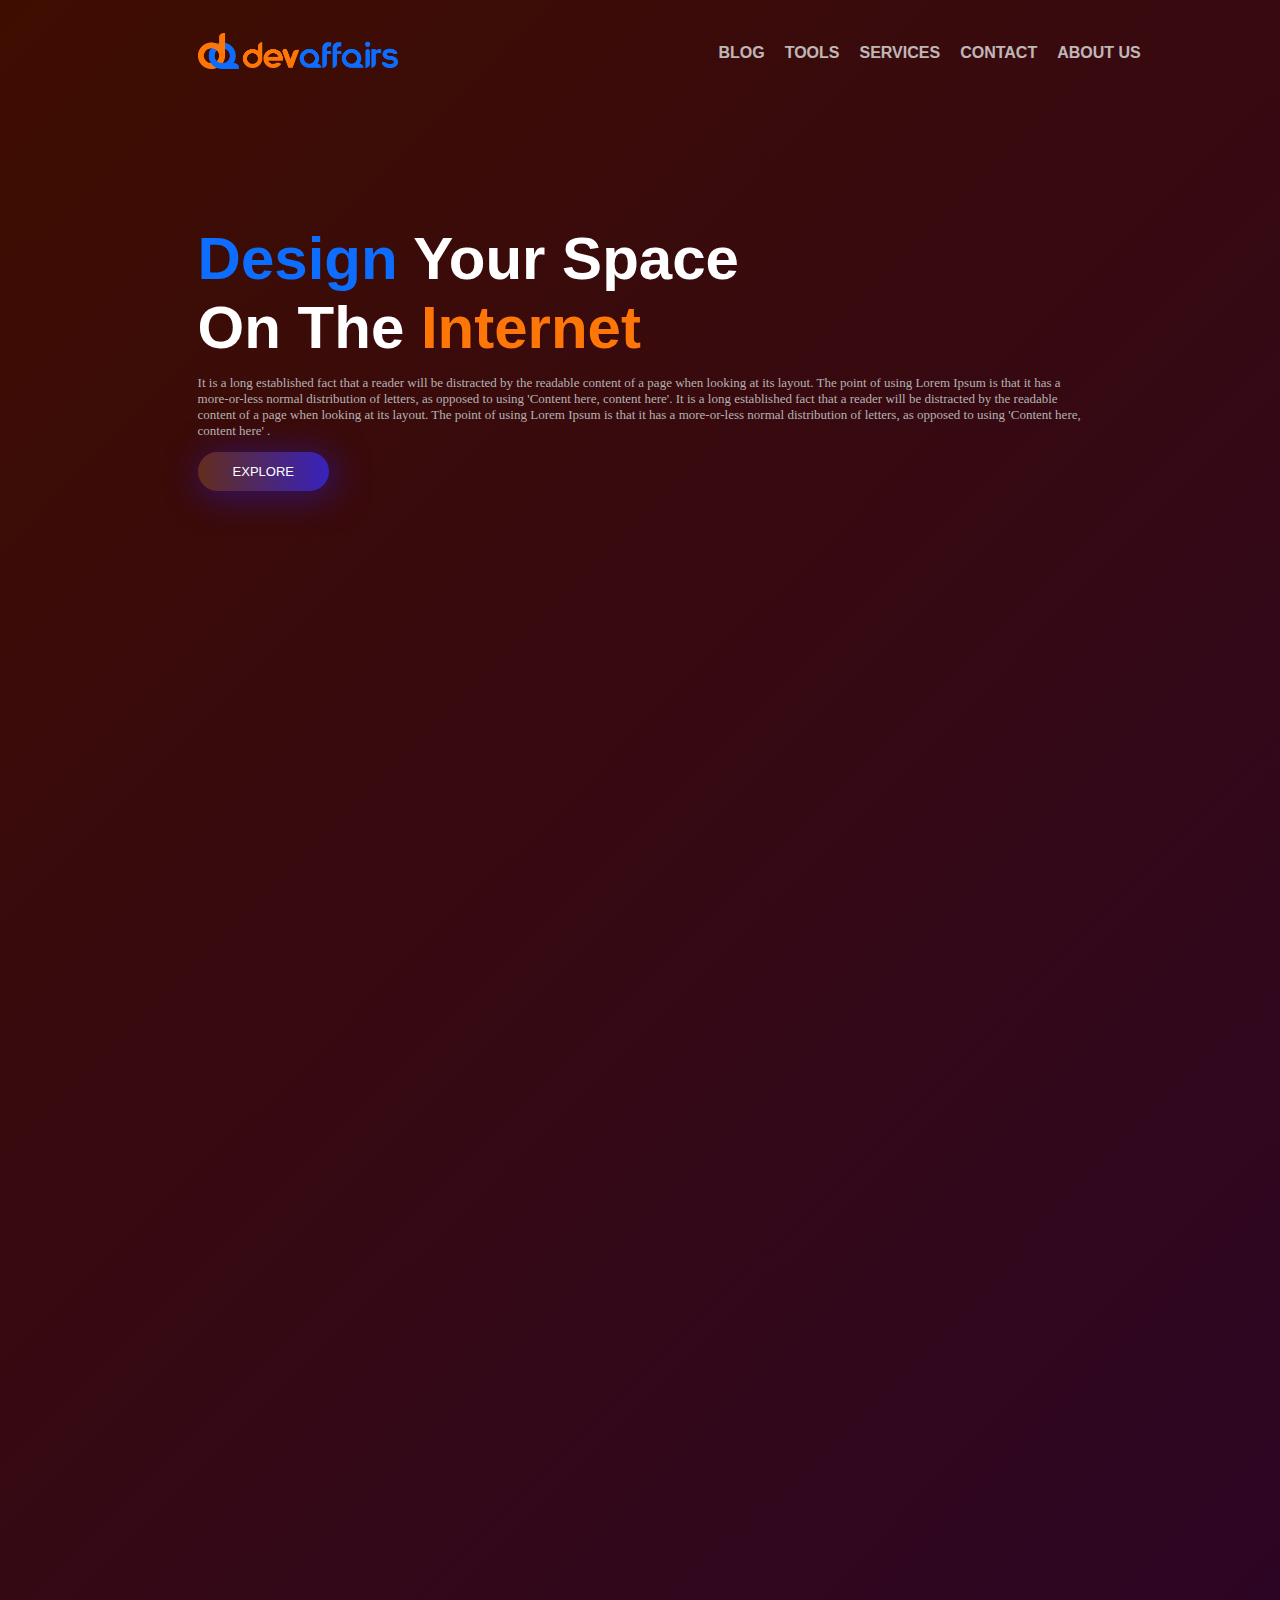
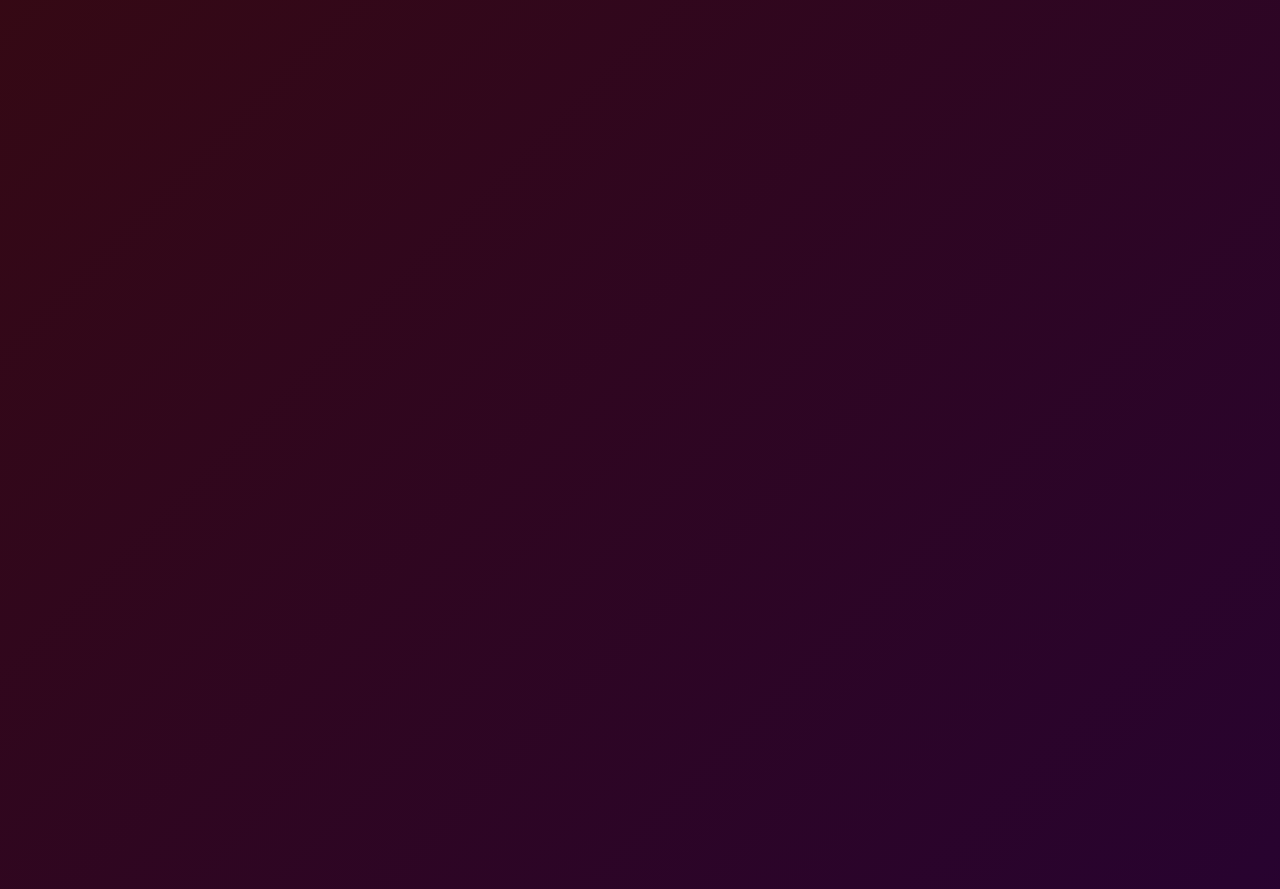
==== commit d45954db: "explore btn added" ====
--- a/index.html
+++ b/index.html
@@ -58,7 +58,7 @@
                     </button>
             </div>
         </div>
-        <div class="hero-content">
+        <div class="hero-content reveal">
             <div class="tag-line">
                 <span class="tag-line-text-blue">Design</span>
                 <span>Your Space</span>
@@ -71,11 +71,11 @@
                 <p>It is a long established fact that a reader will be distracted by the readable content of a page when looking at its layout. The point of using Lorem Ipsum is that it has a more-or-less normal distribution of letters, as opposed to using 'Content here, content here'. It is a long established fact that a reader will be distracted by the readable content of a page when looking at its layout. The point of using Lorem Ipsum is that it has a more-or-less normal distribution of letters, as opposed to using 'Content here, content here' .</p>
             </div>
             <div class="mt-2">
-                <a href="#" class="btn-grad btn-shadow-grad">
-                    <span>
-                        Contact Us
-                    </span>
-                </a>
+                <button href="#" class="btn-grad btn-shadow-grad" onclick="onExploreClick()">
+                    <span>
+                        Explore
+                    </span>
+                </button>
             </div>
         </div>
     </div>
@@ -83,8 +83,8 @@
     <!-- <div class="card-lower-blur">
     </div> -->
 
-    <div class="feed-section">
-        <div class="first-section">
+    <div class="feed-section" id="feed-section">
+        <div class="first-section reveal">
             <div class="card card-hover first-section-container card-shadow-grad">
                 <div class="card-body">
                     <div class="card-description-section">
@@ -124,7 +124,7 @@
             </div>
         </div>
 
-        <div class="second-section">
+        <div class="second-section reveal">
             <div class="parent-box">
                 <div class="card card-hover card-shadow-grad">
                     <div class="card-body">
@@ -192,7 +192,7 @@
         </div>
     </div>
     
-    <div class="footer">
+    <div class="footer reveal">
         <div class="footer-main">
             <div class="footer-logo-area">
                 <div class="da-footer-logo">
--- a/style.css
+++ b/style.css
@@ -3,6 +3,7 @@
     user-select: none;
     background: #11111a;
     background: linear-gradient(-45deg, #000220, #00271c, #21003d, #3f0d00);
+    /* background: linear-gradient(-45deg, #030841, #4f0159, #000b4f, #6ed9f3); */
     /* background: linear-gradient(-45deg, #000000, #1a1535, #311e43, #494163); */
     background-size: 400% 400%;
     animation: gradient 15s ease infinite;
@@ -25,7 +26,6 @@
 
 
 .nav-bar {
-  height: 55px;
   display: flex;
   justify-content: space-between;
 }
@@ -48,6 +48,10 @@
 }
 
 @media only screen and (max-width: 768px) {
+  .nav-bar{
+    height: 60px;
+  }
+
   #nav-menu-btn {
     display: block;
   }
@@ -208,156 +212,11 @@
   }
 }
 
-@media only screen and (min-width: 1024px) {
-  #nav-menu-btn {
-    display: none;
-  }
-  .hero-content .tag-line {
-    font-size: 60px;
-  }
-
-  .nav-logo {
-    width: 200px;;
-  }
-
-  .nav-items {
-    display: flex;
-    margin: auto;
-    gap: 20px;
-    position: relative;
-    /* left: 10%; */
-  }
-
-  .nav-item {
-    color: white;
-    font-family: sans-serif;
-    opacity: 0.8;
-  }
-
-  /* .main-hero {
-    height: 700px;
-  } */
-
-  .hero-content {
-    /* top: 25%;
-    margin: 0 var(--page-initial-padding); */
-    margin: 10% var(--page-initial-padding);
-
-  }
-
-  .main-body {
-    display: flex;
-    justify-content: space-around;
-  }
-  .main-body-item {
-    padding: 50px;
-    gap: 30px;
-    width: 50%;
-  }
-
-  .main-card-section {
-    display: grid;
-    grid-template-columns: auto auto;
-    gap: 12px;
-    padding: 35px 0;
-  }
-
-  .main-card-section .card {
-    padding: 10px var(--page-initial-padding);
-  }
-
-  /* .card{
-        box-shadow: 5px 6px 6px -1px rgba(175, 175, 175, 0.39);
-    } */
-
-  .card-border-left {
-    border-radius: 20px 0 0 20px;
-  }
-
-  .card-border-right {
-    border-radius: 0 20px 20px 0;
-  }
-
-  .first-section {
-    margin: 20px var(--page-initial-padding);
-  }
-
-  .second-section {
-    display: flex;
-    margin: 60px var(--page-initial-padding);
-    gap: 20px;
-    /* height: 500px; */
-  }
-
-  .footer-main {
-    padding: 0 var(--page-initial-padding);
-  }
-
-  .footer-content .footer-content-wraper {
-    display: flex;
-    gap: 20px;
-    justify-content: space-between;
-    padding: 40px;
-  }
-
-  .first-section .card-body {
-    display: flex;
-  }
-
-  .first-section .card-description-section {
-    width: 60%;
-  }
-
-  .first-section .card-image-section {
-    width: 40%;
-  }
-
-  .first-section-logo-area {
-    display: flex;
-    margin-top: 35px;
-  }
-
-  .first-section-logo-area .first-section-logo-container {
-    width: 50%;
-    display: flex;
-    gap: 20px;
-    padding: 0;
-  }
-
-  .card-image-section img {
-    width: 100%;
-    /* width: 75%; */
-    margin: auto;
-    border-radius: 15px;
-  }
-
-  .first-section .first-section-container {
-    padding: 20px;
-  }
-
-  .second-section .parent-box {
-    width: 60%;
-    display: grid;
-    grid-template-columns: auto auto;
-    gap: 20px;
-  }
-
-  .second-section .single-card {
-    width: 40%;
-  }
-
-  .single-card .card {
-    padding: 60px 40px;
-    height: 100%;
-  }
-
-  .card-hover:hover {
-    transform: scale(1.02);
-  }
-}
-
-@media screen and (min-device-width: 768px) 
-    and (max-device-width: 1024px) {
+@media only screen and (min-width: 768px) 
+    and (max-width: 1024px) {
+      .nav-bar{
+        height: 70px;
+      }
       #nav-menu-btn {
         display: block;
       }
@@ -391,7 +250,7 @@
       }
     
       .nav-logo {
-        width: 30vw;
+        width: 25vw;
         /* display: none; */
       }
     
@@ -519,6 +378,159 @@
       }
     }
 
+@media only screen and (min-width: 1024px) {
+  .nav-bar{
+    height: 90px;
+  }
+  #nav-menu-btn {
+    display: none;
+  }
+  .hero-content .tag-line {
+    font-size: 60px;
+  }
+
+  .nav-logo {
+    width: 200px;;
+  }
+
+  .nav-items {
+    display: flex;
+    margin: auto;
+    gap: 20px;
+    position: relative;
+    /* left: 10%; */
+  }
+
+  .nav-item {
+    color: #E2E2E2;
+    font-family: sans-serif;
+    opacity: 0.8;
+    font-weight: 600;
+  }
+
+  /* .main-hero {
+    height: 700px;
+  } */
+
+  .hero-content {
+    /* top: 25%;
+    margin: 0 var(--page-initial-padding); */
+    margin: 10% var(--page-initial-padding);
+
+  }
+
+  .main-body {
+    display: flex;
+    justify-content: space-around;
+  }
+  .main-body-item {
+    padding: 50px;
+    gap: 30px;
+    width: 50%;
+  }
+
+  .main-card-section {
+    display: grid;
+    grid-template-columns: auto auto;
+    gap: 12px;
+    padding: 35px 0;
+  }
+
+  .main-card-section .card {
+    padding: 10px var(--page-initial-padding);
+  }
+
+  /* .card{
+        box-shadow: 5px 6px 6px -1px rgba(175, 175, 175, 0.39);
+    } */
+
+  .card-border-left {
+    border-radius: 20px 0 0 20px;
+  }
+
+  .card-border-right {
+    border-radius: 0 20px 20px 0;
+  }
+
+  .first-section {
+    margin: 20px var(--page-initial-padding);
+  }
+
+  .second-section {
+    display: flex;
+    margin: 60px var(--page-initial-padding);
+    gap: 20px;
+    /* height: 500px; */
+  }
+
+  .footer-main {
+    padding: 0 var(--page-initial-padding);
+  }
+
+  .footer-content .footer-content-wraper {
+    display: flex;
+    gap: 20px;
+    justify-content: space-between;
+    padding: 40px;
+  }
+
+  .first-section .card-body {
+    display: flex;
+  }
+
+  .first-section .card-description-section {
+    width: 60%;
+  }
+
+  .first-section .card-image-section {
+    width: 40%;
+  }
+
+  .first-section-logo-area {
+    display: flex;
+    margin-top: 35px;
+  }
+
+  .first-section-logo-area .first-section-logo-container {
+    width: 50%;
+    display: flex;
+    gap: 20px;
+    padding: 0;
+  }
+
+  .card-image-section img {
+    width: 100%;
+    /* width: 75%; */
+    margin: auto;
+    border-radius: 15px;
+  }
+
+  .first-section .first-section-container {
+    padding: 20px;
+  }
+
+  .second-section .parent-box {
+    width: 60%;
+    display: grid;
+    grid-template-columns: auto auto;
+    gap: 20px;
+  }
+
+  .second-section .single-card {
+    width: 40%;
+  }
+
+  .single-card .card {
+    padding: 60px 40px;
+    height: 100%;
+  }
+
+  .card-hover:hover {
+    transform: scale(1.02);
+  }
+}
+
+
 .header-bigger {
   font-size: 25px;
 }
@@ -577,7 +589,7 @@
 
 .nav-item:hover {
   cursor: pointer;
-  color: #0c6dff !important;
+  color: #ff7608 !important;
 }
 
 .text-orange {
@@ -737,13 +749,14 @@
   text-decoration: none;
   display: block;
   width: fit-content;
+  border: 0;
 }
 
 .btn-grad:hover {
   background-position: right center;
   color: #fff;
   text-decoration: none;
-  transform: scale(1.1);
+  /* transform: scale(1.1); */
 }
 
 .view-all-btn {
@@ -872,3 +885,16 @@
 .hamburger--3dx-r.is-active .hamburger-inner::after {
   transform: translate3d(0, -10px, 0) rotate(-45deg);
 }
+
+
+.reveal{
+  position: relative;
+  transform: translateY(150px);
+  opacity: 0;
+  transition: 1s all ease;
+}
+
+.reveal.active{
+  transform: translateY(0);
+  opacity: 1;
+}--- a/style.css
+++ b/style.css
@@ -3,6 +3,7 @@
     user-select: none;
     background: #11111a;
     background: linear-gradient(-45deg, #000220, #00271c, #21003d, #3f0d00);
+    /* background: linear-gradient(-45deg, #030841, #4f0159, #000b4f, #6ed9f3); */
     /* background: linear-gradient(-45deg, #000000, #1a1535, #311e43, #494163); */
     background-size: 400% 400%;
     animation: gradient 15s ease infinite;
@@ -25,7 +26,6 @@
 
 
 .nav-bar {
-  height: 55px;
   display: flex;
   justify-content: space-between;
 }
@@ -48,6 +48,10 @@
 }
 
 @media only screen and (max-width: 768px) {
+  .nav-bar{
+    height: 60px;
+  }
+
   #nav-menu-btn {
     display: block;
   }
@@ -208,156 +212,11 @@
   }
 }
 
-@media only screen and (min-width: 1024px) {
-  #nav-menu-btn {
-    display: none;
-  }
-  .hero-content .tag-line {
-    font-size: 60px;
-  }
-
-  .nav-logo {
-    width: 200px;;
-  }
-
-  .nav-items {
-    display: flex;
-    margin: auto;
-    gap: 20px;
-    position: relative;
-    /* left: 10%; */
-  }
-
-  .nav-item {
-    color: white;
-    font-family: sans-serif;
-    opacity: 0.8;
-  }
-
-  /* .main-hero {
-    height: 700px;
-  } */
-
-  .hero-content {
-    /* top: 25%;
-    margin: 0 var(--page-initial-padding); */
-    margin: 10% var(--page-initial-padding);
-
-  }
-
-  .main-body {
-    display: flex;
-    justify-content: space-around;
-  }
-  .main-body-item {
-    padding: 50px;
-    gap: 30px;
-    width: 50%;
-  }
-
-  .main-card-section {
-    display: grid;
-    grid-template-columns: auto auto;
-    gap: 12px;
-    padding: 35px 0;
-  }
-
-  .main-card-section .card {
-    padding: 10px var(--page-initial-padding);
-  }
-
-  /* .card{
-        box-shadow: 5px 6px 6px -1px rgba(175, 175, 175, 0.39);
-    } */
-
-  .card-border-left {
-    border-radius: 20px 0 0 20px;
-  }
-
-  .card-border-right {
-    border-radius: 0 20px 20px 0;
-  }
-
-  .first-section {
-    margin: 20px var(--page-initial-padding);
-  }
-
-  .second-section {
-    display: flex;
-    margin: 60px var(--page-initial-padding);
-    gap: 20px;
-    /* height: 500px; */
-  }
-
-  .footer-main {
-    padding: 0 var(--page-initial-padding);
-  }
-
-  .footer-content .footer-content-wraper {
-    display: flex;
-    gap: 20px;
-    justify-content: space-between;
-    padding: 40px;
-  }
-
-  .first-section .card-body {
-    display: flex;
-  }
-
-  .first-section .card-description-section {
-    width: 60%;
-  }
-
-  .first-section .card-image-section {
-    width: 40%;
-  }
-
-  .first-section-logo-area {
-    display: flex;
-    margin-top: 35px;
-  }
-
-  .first-section-logo-area .first-section-logo-container {
-    width: 50%;
-    display: flex;
-    gap: 20px;
-    padding: 0;
-  }
-
-  .card-image-section img {
-    width: 100%;
-    /* width: 75%; */
-    margin: auto;
-    border-radius: 15px;
-  }
-
-  .first-section .first-section-container {
-    padding: 20px;
-  }
-
-  .second-section .parent-box {
-    width: 60%;
-    display: grid;
-    grid-template-columns: auto auto;
-    gap: 20px;
-  }
-
-  .second-section .single-card {
-    width: 40%;
-  }
-
-  .single-card .card {
-    padding: 60px 40px;
-    height: 100%;
-  }
-
-  .card-hover:hover {
-    transform: scale(1.02);
-  }
-}
-
-@media screen and (min-device-width: 768px) 
-    and (max-device-width: 1024px) {
+@media only screen and (min-width: 768px) 
+    and (max-width: 1024px) {
+      .nav-bar{
+        height: 70px;
+      }
       #nav-menu-btn {
         display: block;
       }
@@ -391,7 +250,7 @@
       }
     
       .nav-logo {
-        width: 30vw;
+        width: 25vw;
         /* display: none; */
       }
     
@@ -519,6 +378,159 @@
       }
     }
 
+@media only screen and (min-width: 1024px) {
+  .nav-bar{
+    height: 90px;
+  }
+  #nav-menu-btn {
+    display: none;
+  }
+  .hero-content .tag-line {
+    font-size: 60px;
+  }
+
+  .nav-logo {
+    width: 200px;;
+  }
+
+  .nav-items {
+    display: flex;
+    margin: auto;
+    gap: 20px;
+    position: relative;
+    /* left: 10%; */
+  }
+
+  .nav-item {
+    color: #E2E2E2;
+    font-family: sans-serif;
+    opacity: 0.8;
+    font-weight: 600;
+  }
+
+  /* .main-hero {
+    height: 700px;
+  } */
+
+  .hero-content {
+    /* top: 25%;
+    margin: 0 var(--page-initial-padding); */
+    margin: 10% var(--page-initial-padding);
+
+  }
+
+  .main-body {
+    display: flex;
+    justify-content: space-around;
+  }
+  .main-body-item {
+    padding: 50px;
+    gap: 30px;
+    width: 50%;
+  }
+
+  .main-card-section {
+    display: grid;
+    grid-template-columns: auto auto;
+    gap: 12px;
+    padding: 35px 0;
+  }
+
+  .main-card-section .card {
+    padding: 10px var(--page-initial-padding);
+  }
+
+  /* .card{
+        box-shadow: 5px 6px 6px -1px rgba(175, 175, 175, 0.39);
+    } */
+
+  .card-border-left {
+    border-radius: 20px 0 0 20px;
+  }
+
+  .card-border-right {
+    border-radius: 0 20px 20px 0;
+  }
+
+  .first-section {
+    margin: 20px var(--page-initial-padding);
+  }
+
+  .second-section {
+    display: flex;
+    margin: 60px var(--page-initial-padding);
+    gap: 20px;
+    /* height: 500px; */
+  }
+
+  .footer-main {
+    padding: 0 var(--page-initial-padding);
+  }
+
+  .footer-content .footer-content-wraper {
+    display: flex;
+    gap: 20px;
+    justify-content: space-between;
+    padding: 40px;
+  }
+
+  .first-section .card-body {
+    display: flex;
+  }
+
+  .first-section .card-description-section {
+    width: 60%;
+  }
+
+  .first-section .card-image-section {
+    width: 40%;
+  }
+
+  .first-section-logo-area {
+    display: flex;
+    margin-top: 35px;
+  }
+
+  .first-section-logo-area .first-section-logo-container {
+    width: 50%;
+    display: flex;
+    gap: 20px;
+    padding: 0;
+  }
+
+  .card-image-section img {
+    width: 100%;
+    /* width: 75%; */
+    margin: auto;
+    border-radius: 15px;
+  }
+
+  .first-section .first-section-container {
+    padding: 20px;
+  }
+
+  .second-section .parent-box {
+    width: 60%;
+    display: grid;
+    grid-template-columns: auto auto;
+    gap: 20px;
+  }
+
+  .second-section .single-card {
+    width: 40%;
+  }
+
+  .single-card .card {
+    padding: 60px 40px;
+    height: 100%;
+  }
+
+  .card-hover:hover {
+    transform: scale(1.02);
+  }
+}
+
+
 .header-bigger {
   font-size: 25px;
 }
@@ -577,7 +589,7 @@
 
 .nav-item:hover {
   cursor: pointer;
-  color: #0c6dff !important;
+  color: #ff7608 !important;
 }
 
 .text-orange {
@@ -737,13 +749,14 @@
   text-decoration: none;
   display: block;
   width: fit-content;
+  border: 0;
 }
 
 .btn-grad:hover {
   background-position: right center;
   color: #fff;
   text-decoration: none;
-  transform: scale(1.1);
+  /* transform: scale(1.1); */
 }
 
 .view-all-btn {
@@ -872,3 +885,16 @@
 .hamburger--3dx-r.is-active .hamburger-inner::after {
   transform: translate3d(0, -10px, 0) rotate(-45deg);
 }
+
+
+.reveal{
+  position: relative;
+  transform: translateY(150px);
+  opacity: 0;
+  transition: 1s all ease;
+}
+
+.reveal.active{
+  transform: translateY(0);
+  opacity: 1;
+}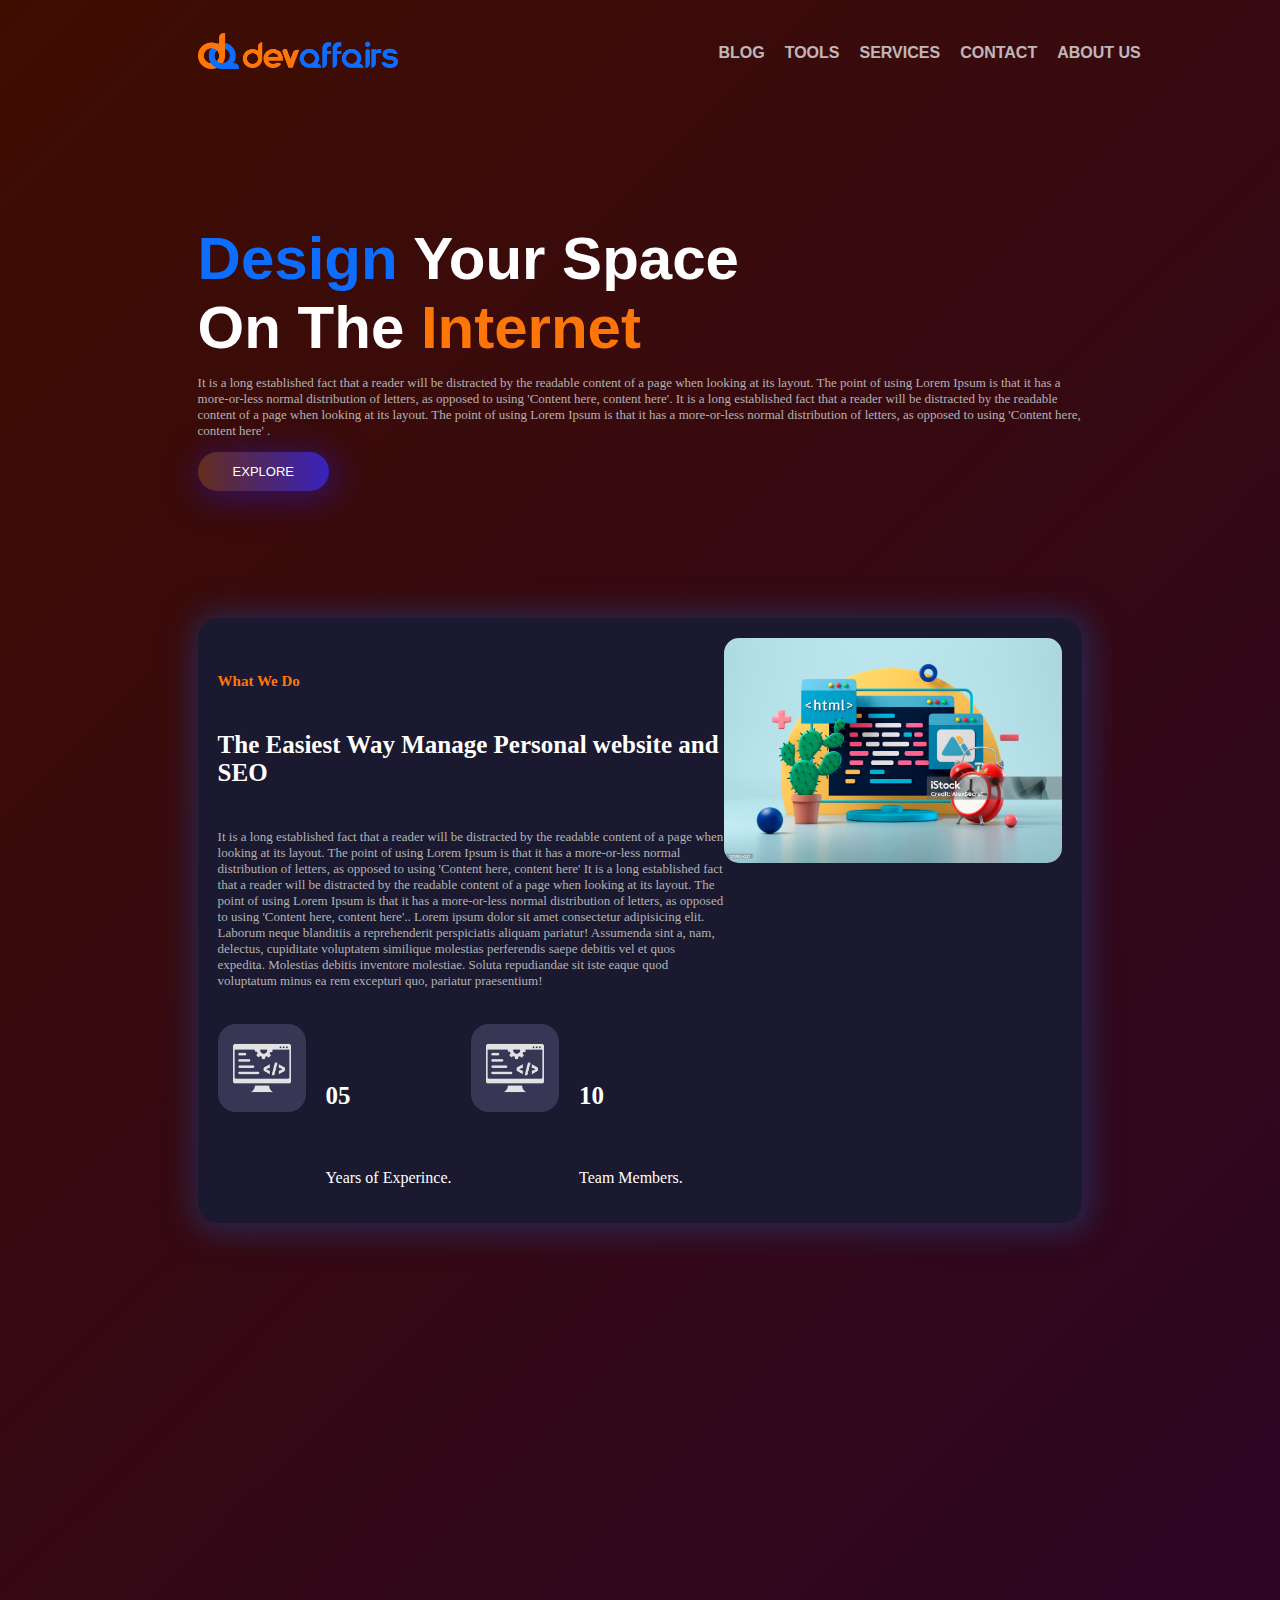
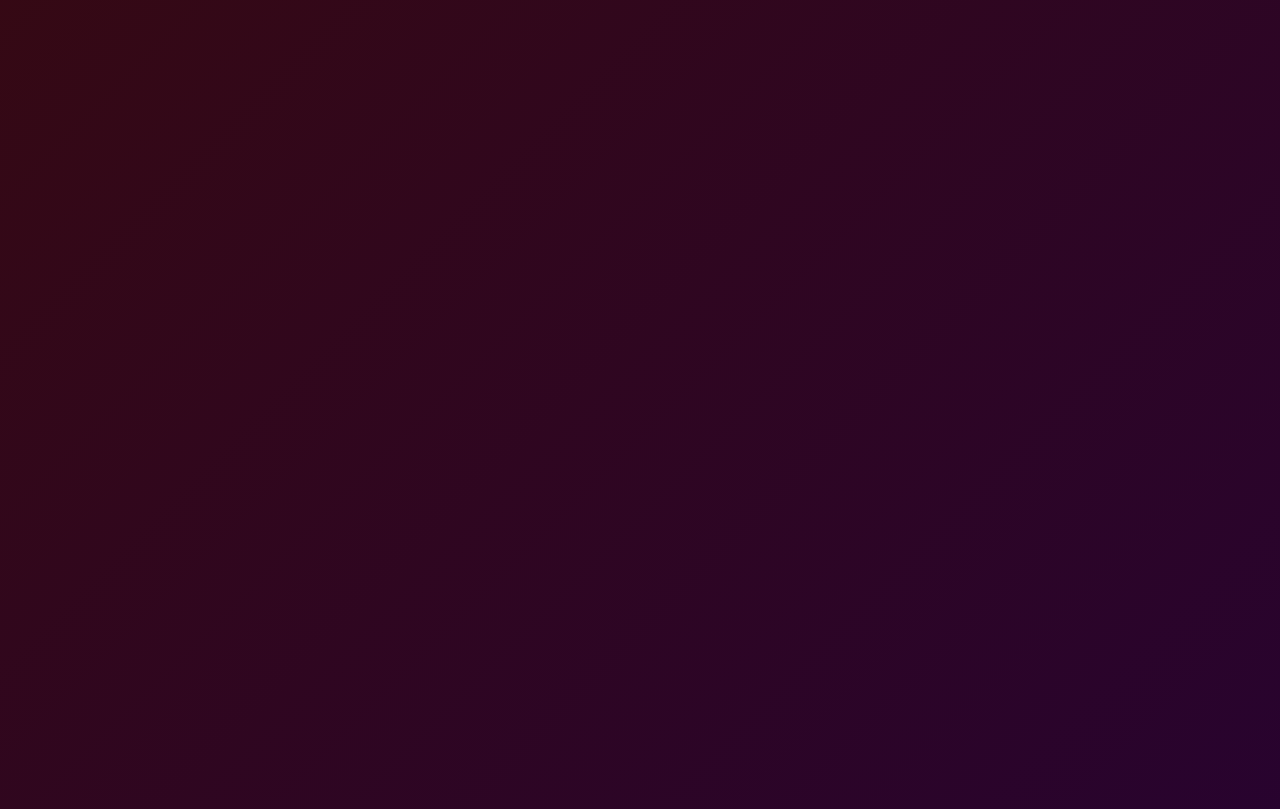
==== commit 6972c347: "reveal logic set for differrent views" ====
--- a/index.html
+++ b/index.html
@@ -84,7 +84,7 @@
     </div> -->
 
     <div class="feed-section" id="feed-section">
-        <div class="first-section reveal">
+        <div class="first-section large-view-reveal small-view-reveal">
             <div class="card card-hover first-section-container card-shadow-grad">
                 <div class="card-body">
                     <div class="card-description-section">
@@ -124,9 +124,9 @@
             </div>
         </div>
 
-        <div class="second-section reveal">
+        <div class="second-section large-view-reveal">
             <div class="parent-box">
-                <div class="card card-hover card-shadow-grad">
+                <div class="card card-hover card-shadow-grad small-view-reveal">
                     <div class="card-body">
                         <div class="card-logo">
                             <img src="./assets/logos/card-logo/web-design.png" alt="" srcset="">
@@ -137,7 +137,7 @@
                         </div>
                     </div>
                 </div>
-                <div class="card card-hover card-shadow-grad">
+                <div class="card card-hover card-shadow-grad small-view-reveal">
                     <div class="card-body">
                          <div class="card-logo">
                             <img src="./assets/logos/card-logo/app-design.png" alt="" srcset="">
@@ -148,7 +148,7 @@
                         </div>
                     </div>
                 </div>
-                <div class="card card-hover card-shadow-grad">
+                <div class="card card-hover card-shadow-grad small-view-reveal">
                     <div class="card-body">
                          <div class="card-logo">
                             <img src="./assets/logos/card-logo/devlopment.png" alt="" srcset="">
@@ -159,7 +159,7 @@
                         </div>
                     </div>
                 </div>
-                <div class="card card-hover card-shadow-grad">
+                <div class="card card-hover card-shadow-grad small-view-reveal">
                     <div class="card-body">
                          <div class="card-logo">
                             <img src="./assets/logos/card-logo/seo.png" alt="" srcset="">
@@ -172,7 +172,7 @@
                 </div>
             </div>
             <div class="single-card">
-                <div class="card card-hover card-shadow-grad">
+                <div class="card card-hover card-shadow-grad small-view-reveal">
                     <div class="card-body">
                         <h6 class="card-title text-orange header-big">Service</h6>
                         <h5 class="card-subtitle mb-2 mt-3 header-bigger">Explore What We Offer</h5>
@@ -192,7 +192,7 @@
         </div>
     </div>
     
-    <div class="footer reveal">
+    <div class="footer large-view-reveal small-view-reveal">
         <div class="footer-main">
             <div class="footer-logo-area">
                 <div class="da-footer-logo">
@@ -231,26 +231,28 @@
                         </a>
                     </div>
                 </div>
-                <div class="footer-content-item">
-                    <div class="header-big">
-                        Our Company
-                    </div>
-                    <div class="text-general mt-3 footer-item">
-                        <div>About Us</div>
-                        <div>Contact Us</div>
-                        <div>Privacy Policy</div>
-                        <div>Blog</div>
-                    </div>
-                </div>
-                <div class="footer-content-item">
-                    <div class="header-big">
-                        Our Servies
-                    </div>
-                    <div class="text-general mt-3 footer-item">
-                        <div>Website Development</div>
-                        <div>App Design</div>
-                        <div>Development</div>
-                        <div>SEO</div>
+                <div class="footer-info">
+                    <div class="footer-content-item">
+                        <div class="header-big">
+                            Our Company
+                        </div>
+                        <div class="text-general mt-3 footer-item">
+                            <div>About Us</div>
+                            <div>Contact Us</div>
+                            <div>Privacy Policy</div>
+                            <div>Blog</div>
+                        </div>
+                    </div>
+                    <div class="footer-content-item">
+                        <div class="header-big">
+                            Our Servies
+                        </div>
+                        <div class="text-general mt-3 footer-item">
+                            <div>Website Development</div>
+                            <div>App Design</div>
+                            <div>Development</div>
+                            <div>SEO</div>
+                        </div>
                     </div>
                 </div>
             </div>
--- a/style.css
+++ b/style.css
@@ -209,6 +209,23 @@
 
   .footer-contact-us {
     margin: 20px 0 55px 0;
+  }
+
+  /* .footer-info{
+    display: flex;
+    justify-content: space-between;
+  } */
+  
+  .small-view-reveal{
+    position: relative;
+    transform: translateY(70px);
+    opacity: 0;
+    transition: 1s all ease;
+  }
+
+  .small-view-reveal.active{
+    transform: translateY(0);
+    opacity: 1;
   }
 }
 
@@ -376,6 +393,23 @@
       .footer-contact-us {
         margin: 20px 0 55px 0;
       }
+
+      /* .footer-info{
+        display: flex;
+        justify-content: space-between;
+      } */
+
+      .large-view-reveal{
+        position: relative;
+        transform: translateY(70px);
+        opacity: 0;
+        transition: 1s all ease;
+      }
+    
+      .large-view-reveal.active{
+        transform: translateY(0);
+        opacity: 1;
+      }
     }
 
 @media only screen and (min-width: 1024px) {
@@ -474,6 +508,16 @@
     padding: 40px;
   }
 
+  .footer-contact-us{
+    width: 35%;
+  }
+
+  .footer-info{
+    width: 50%;
+    display: flex;
+    justify-content: space-between;
+  }
+
   .first-section .card-body {
     display: flex;
   }
@@ -527,6 +571,18 @@
 
   .card-hover:hover {
     transform: scale(1.02);
+  }
+
+  .large-view-reveal{
+    position: relative;
+    transform: translateY(70px);
+    opacity: 0;
+    transition: 1s all ease;
+  }
+
+  .large-view-reveal.active{
+    transform: translateY(0);
+    opacity: 1;
   }
 }
 
@@ -884,17 +940,4 @@
 }
 .hamburger--3dx-r.is-active .hamburger-inner::after {
   transform: translate3d(0, -10px, 0) rotate(-45deg);
-}
-
-
-.reveal{
-  position: relative;
-  transform: translateY(150px);
-  opacity: 0;
-  transition: 1s all ease;
-}
-
-.reveal.active{
-  transform: translateY(0);
-  opacity: 1;
 }--- a/style.css
+++ b/style.css
@@ -209,6 +209,23 @@
 
   .footer-contact-us {
     margin: 20px 0 55px 0;
+  }
+
+  /* .footer-info{
+    display: flex;
+    justify-content: space-between;
+  } */
+  
+  .small-view-reveal{
+    position: relative;
+    transform: translateY(70px);
+    opacity: 0;
+    transition: 1s all ease;
+  }
+
+  .small-view-reveal.active{
+    transform: translateY(0);
+    opacity: 1;
   }
 }
 
@@ -376,6 +393,23 @@
       .footer-contact-us {
         margin: 20px 0 55px 0;
       }
+
+      /* .footer-info{
+        display: flex;
+        justify-content: space-between;
+      } */
+
+      .large-view-reveal{
+        position: relative;
+        transform: translateY(70px);
+        opacity: 0;
+        transition: 1s all ease;
+      }
+    
+      .large-view-reveal.active{
+        transform: translateY(0);
+        opacity: 1;
+      }
     }
 
 @media only screen and (min-width: 1024px) {
@@ -474,6 +508,16 @@
     padding: 40px;
   }
 
+  .footer-contact-us{
+    width: 35%;
+  }
+
+  .footer-info{
+    width: 50%;
+    display: flex;
+    justify-content: space-between;
+  }
+
   .first-section .card-body {
     display: flex;
   }
@@ -527,6 +571,18 @@
 
   .card-hover:hover {
     transform: scale(1.02);
+  }
+
+  .large-view-reveal{
+    position: relative;
+    transform: translateY(70px);
+    opacity: 0;
+    transition: 1s all ease;
+  }
+
+  .large-view-reveal.active{
+    transform: translateY(0);
+    opacity: 1;
   }
 }
 
@@ -884,17 +940,4 @@
 }
 .hamburger--3dx-r.is-active .hamburger-inner::after {
   transform: translate3d(0, -10px, 0) rotate(-45deg);
-}
-
-
-.reveal{
-  position: relative;
-  transform: translateY(150px);
-  opacity: 0;
-  transition: 1s all ease;
-}
-
-.reveal.active{
-  transform: translateY(0);
-  opacity: 1;
 }--- a/responsive.css
+++ b/responsive.css
@@ -61,4 +61,4 @@
         body{
             background-color: rgb(238, 202, 0)!important;
         }
-}!important;+};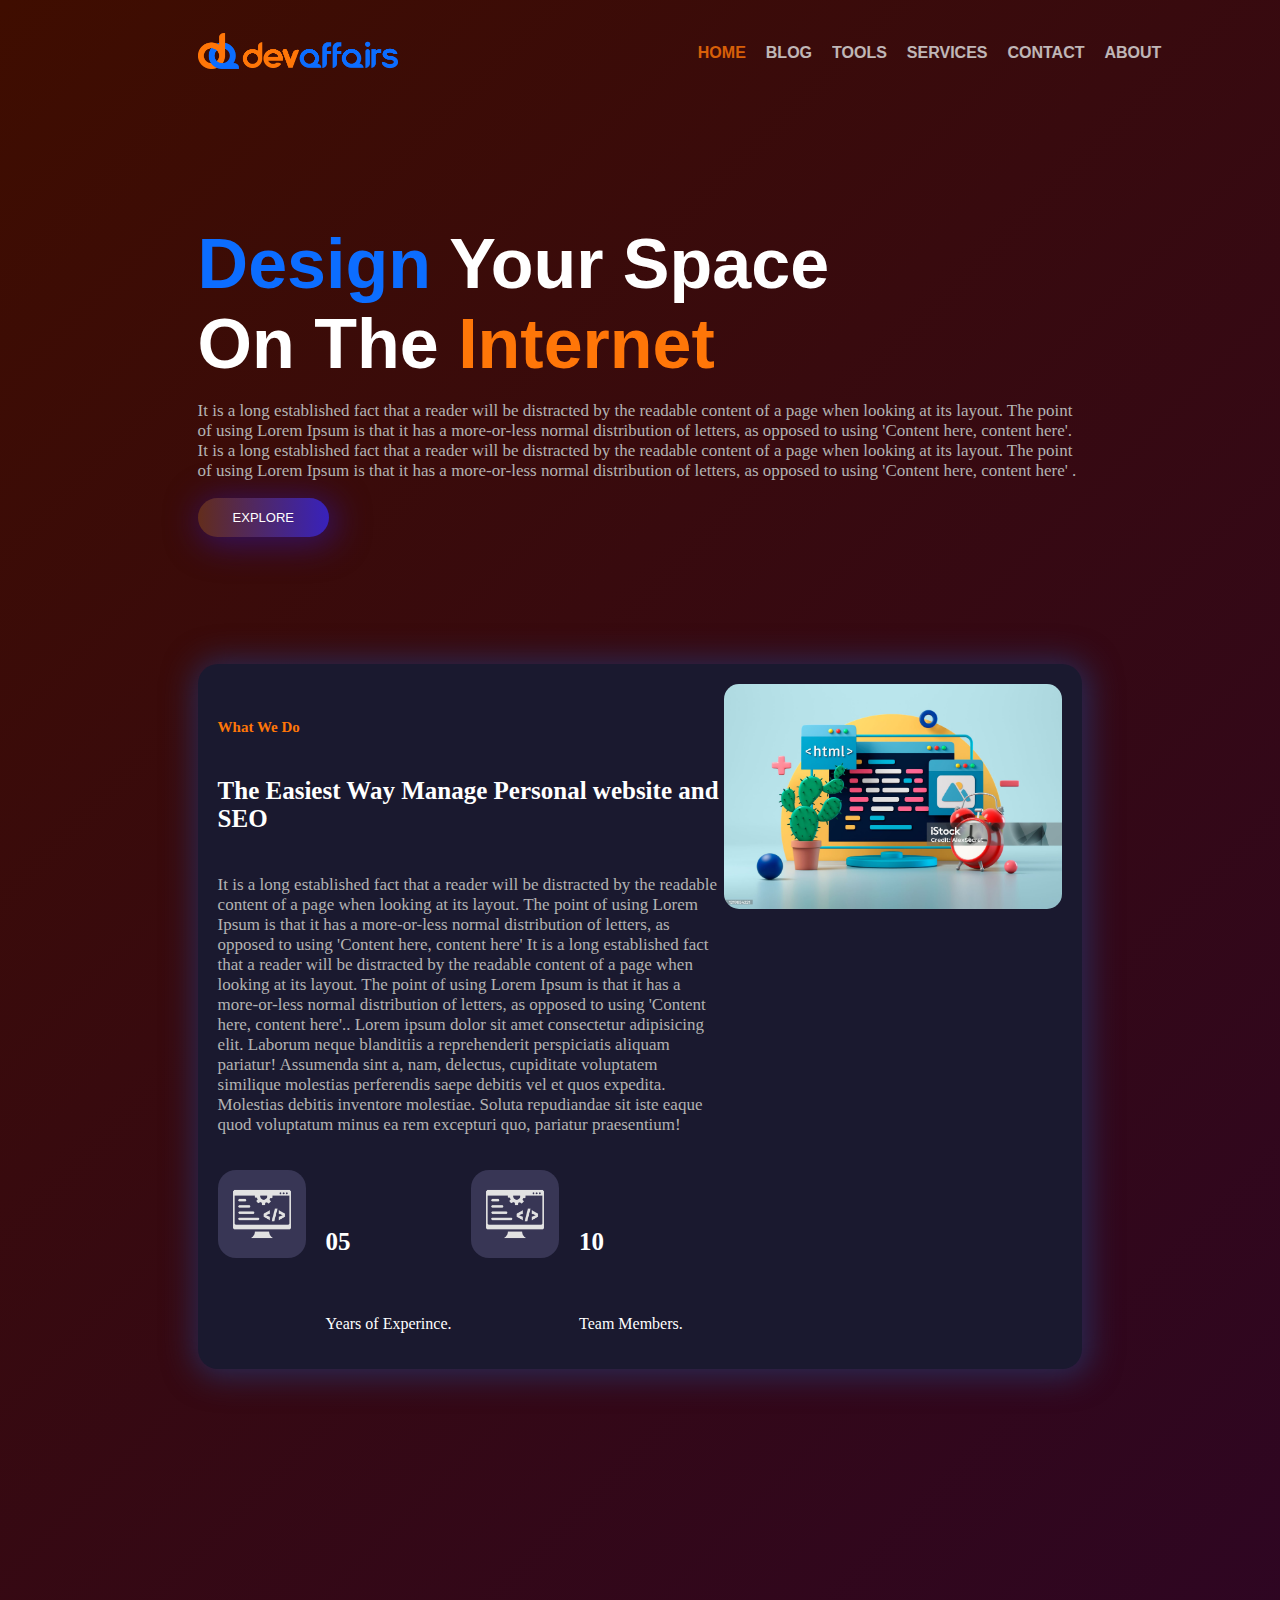
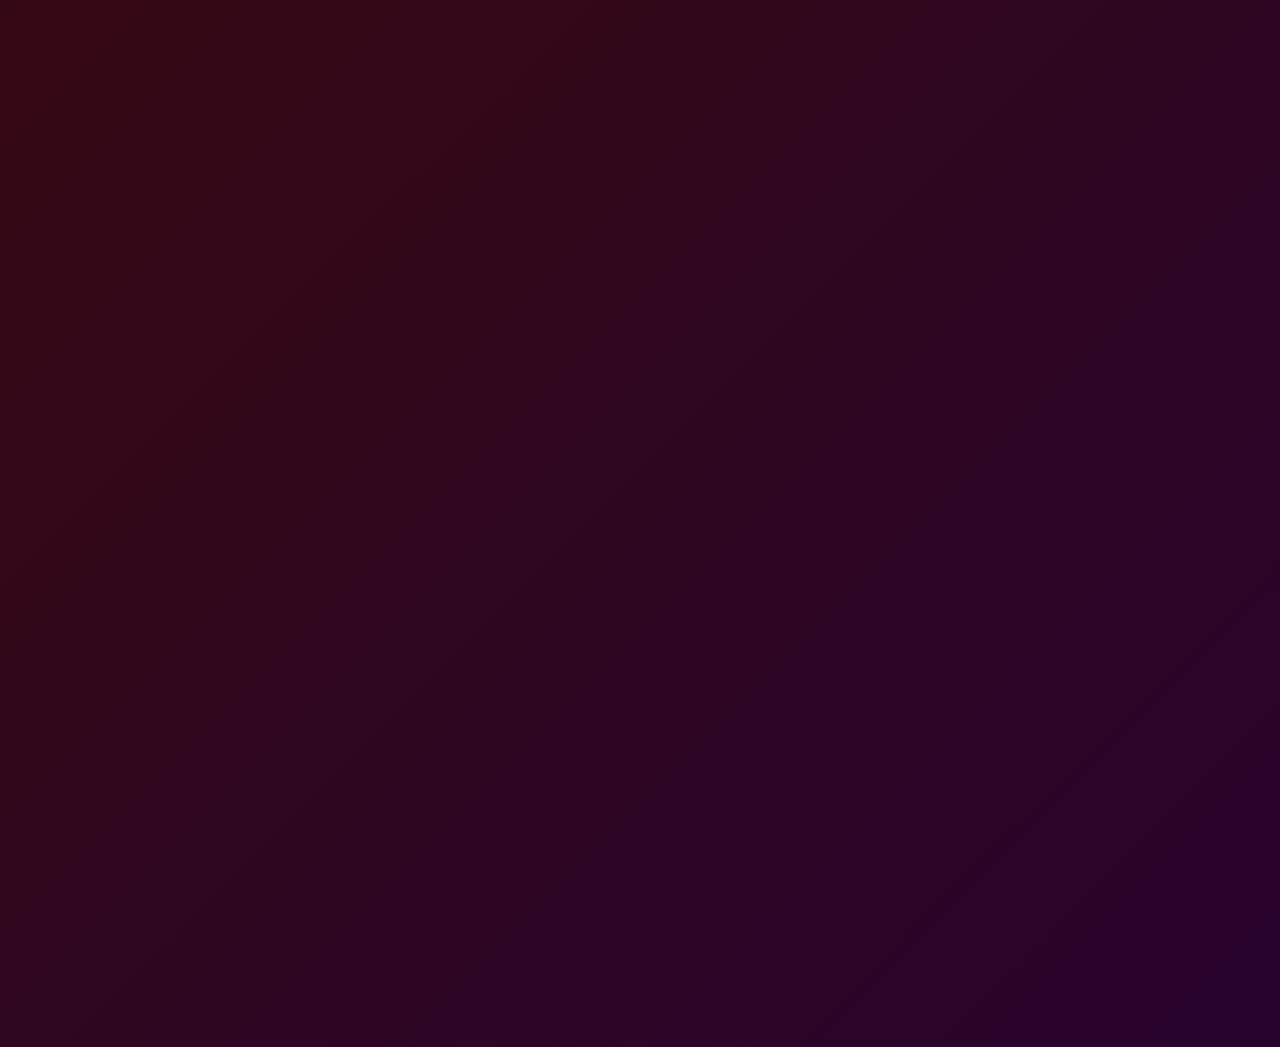
==== commit 7347d70c: "mobile view navbar layout issue" ====
--- a/index.html
+++ b/index.html
@@ -3,9 +3,9 @@
 <head>
     <meta charset="UTF-8">
     <meta name="viewport" content="width=device-width, initial-scale=1.0">
-    <link rel="stylesheet" href="style.css">
     <link href="https://cdn.jsdelivr.net/npm/bootstrap@5.3.2/dist/css/bootstrap.min.css" rel="stylesheet" integrity="sha384-T3c6CoIi6uLrA9TneNEoa7RxnatzjcDSCmG1MXxSR1GAsXEV/Dwwykc2MPK8M2HN" crossorigin="anonymous">
     <link rel="stylesheet" href="style.css">
+    <link rel="stylesheet" href="https://cdnjs.cloudflare.com/ajax/libs/font-awesome/6.5.1/css/all.min.css" integrity="sha512-DTOQO9RWCH3ppGqcWaEA1BIZOC6xxalwEsw9c2QQeAIftl+Vegovlnee1c9QX4TctnWMn13TZye+giMm8e2LwA==" crossorigin="anonymous" referrerpolicy="no-referrer" />
     <!-- <link rel="stylesheet" href="responsive.css"> -->
     <title>Devaffairs</title>
 </head>
@@ -17,36 +17,36 @@
                 <img src="./assets/logos/da_logo_header.png" alt="" srcset="">
             </div>
             <div class="nav-items nav-hidden" id="nav-items">
-                <!-- <div class="nav-item">
+                <a class="nav-item active-nav-item" href="index.html">
                     <span>
                         HOME
                     </span>
-                </div> -->
-                <div class="nav-item">
+                </a>
+                <a class="nav-item" href="https://devaffairs.com/blog">
                     <span>
                         BLOG
                     </span>
-                </div>
-                <div class="nav-item">
+                </a>
+                <a class="nav-item">
                     <span>
                         TOOLS
                     </span>
-                </div>
-                <div class="nav-item">
+                </a>
+                <a class="nav-item" href="services.html">
                     <span>
                         SERVICES
                     </span>
-                </div>
-                <div class="nav-item">
+                </a>
+                <a class="nav-item" href="contact.html">
                     <span>
                         CONTACT
                     </span>
-                </div>
-                <div class="nav-item">
-                    <span>
-                        ABOUT US
-                    </span>
-                </div>
+                </a>
+                <a class="nav-item" href="about.html">
+                    <span>
+                        ABOUT
+                    </span>
+                </a>
             </div>
             <div>
                 <!-- <button >text</button> -->
@@ -58,7 +58,7 @@
                     </button>
             </div>
         </div>
-        <div class="hero-content reveal">
+        <div class="hero-content large-view-reveal small-view-reveal">
             <div class="tag-line">
                 <span class="tag-line-text-blue">Design</span>
                 <span>Your Space</span>
--- a/style.css
+++ b/style.css
@@ -106,6 +106,9 @@
     text-align: center;
     padding: 20px;
     font-weight: 600;
+    text-decoration: none;
+    width: 100%;
+    display: block;
   }
 
   /* .main-hero {
@@ -226,6 +229,11 @@
   .small-view-reveal.active{
     transform: translateY(0);
     opacity: 1;
+  }
+
+  .text-general {
+    font-size: small;
+    color: #b3b3b3;
   }
 }
 
@@ -289,6 +297,9 @@
         text-align: center;
         padding: 20px;
         font-weight: 600;
+        text-decoration: none;
+        width: 100%;
+        display: block;
       }
     
       /* .main-hero {
@@ -410,6 +421,12 @@
         transform: translateY(0);
         opacity: 1;
       }
+
+      .text-general {
+        /* font-size: small; */
+        font-size: 15px;
+        color: #b3b3b3;
+      }
     }
 
 @media only screen and (min-width: 1024px) {
@@ -420,7 +437,8 @@
     display: none;
   }
   .hero-content .tag-line {
-    font-size: 60px;
+    /* font-size: 60px; */
+    font-size: 70px;
   }
 
   .nav-logo {
@@ -440,6 +458,7 @@
     font-family: sans-serif;
     opacity: 0.8;
     font-weight: 600;
+    text-decoration: none;
   }
 
   /* .main-hero {
@@ -584,8 +603,83 @@
     transform: translateY(0);
     opacity: 1;
   }
-}
-
+
+  .text-general {
+    /* font-size: small; */
+    font-size: 17px;
+    color: #b3b3b3;
+  }
+
+  .hero-header{
+    font-size: 50px;
+  }
+  /* Contact Page Desktop Starts */
+  .contact-first-section{
+    margin: 20px var(--page-initial-padding);
+  }
+  .contact-first-section .card-body{
+    display: flex;
+
+  }
+
+  .contact-first-section .card-body {
+    display: flex;
+  }
+
+  .contact-first-section .card-contact-form {
+    width: 60%;
+    padding: 40px;
+  }
+
+  .contact-first-section .card-contact-info {
+    width: 40%;
+  }
+
+  .contact-first-section-logo-area {
+    display: flex;
+    margin-top: 35px;
+  }
+
+  .form-input{
+    padding: 12px;
+  }
+  
+  
+  .form-input label{
+    display: block!important;
+    font-weight: 600;
+    margin: 0 0 10px 0;
+  }
+
+  .form-input input,textarea{
+    width: 100%;
+    border: 1px solid #4A4866;
+    background: transparent;
+    border-radius: 13px;
+    outline: none;
+    color: #b3b3b3;
+    padding: 10px 20px;
+  }
+
+  .email-content{
+    height: 165px;
+  }
+  /* Contact Page Desktop Ends */
+
+}
+
+.header-nav{
+
+}
+
+.header-nav a{
+  text-decoration: none;
+  color: #0c6dff;
+}
+
+.active-nav-item{
+  color: #ff7608 !important;
+}
 
 .header-bigger {
   font-size: 25px;
@@ -597,11 +691,6 @@
 
 .feed-section {
   margin: 60px 0;
-}
-
-.text-general {
-  font-size: small;
-  color: #b3b3b3;
 }
 
 .parent-box .card {
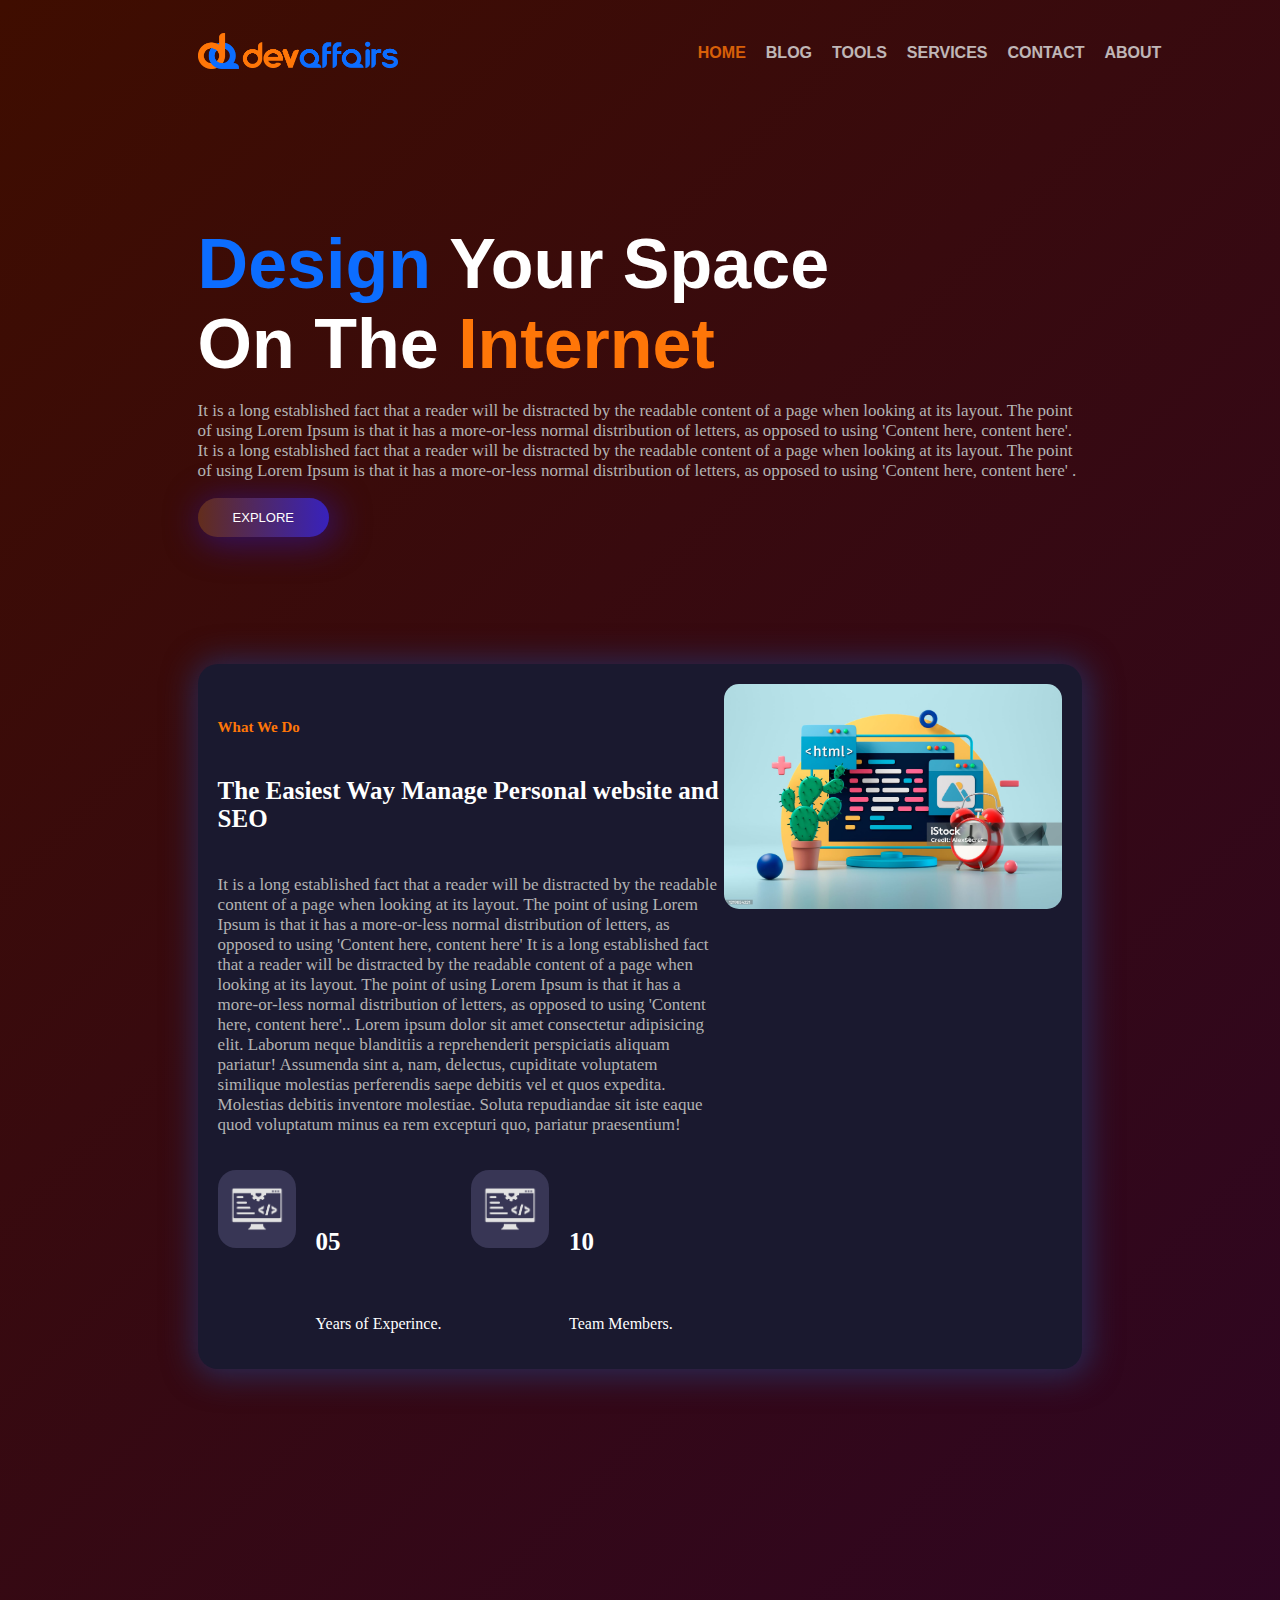
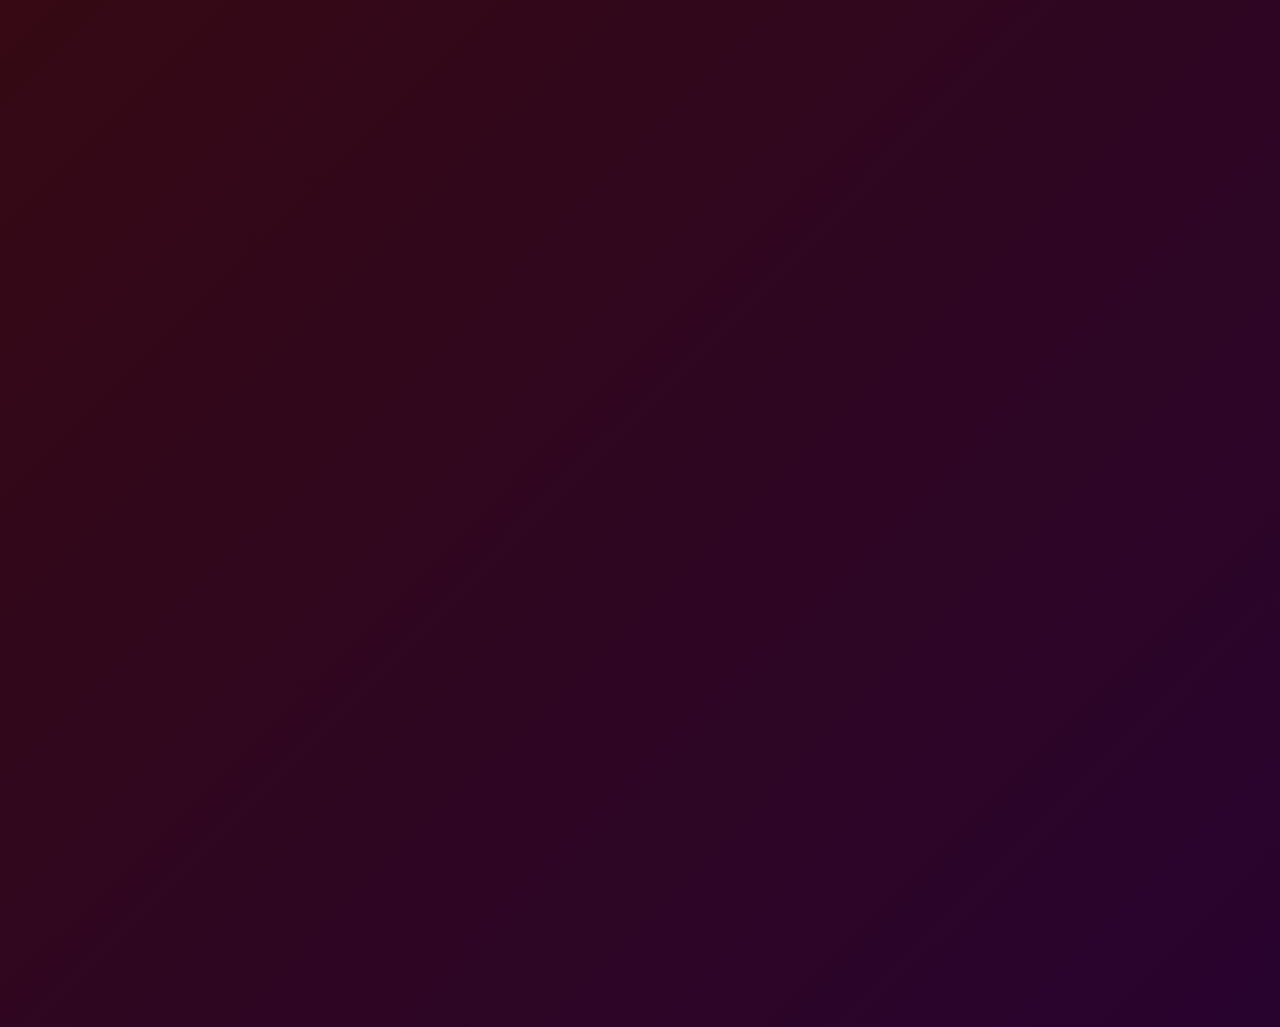
==== commit ab69e7a1: "contact page changes added" ====
--- a/index.html
+++ b/index.html
@@ -200,13 +200,13 @@
                 </div>
                 <div class="social-icons">
                     <a href="">
-                        <img src="./assets/logos/insta.png" alt="" srcset="">
+                        <img src="./assets/logos/social/insta_orange.png" alt="" srcset="">
                     </a>
                     <a href="">
-                        <img src="./assets/logos/fb.png" alt="" srcset="">
+                        <img src="./assets/logos/social/facebook_orange.png" alt="" srcset="">
                     </a>
                     <a href="">
-                        <img src="./assets/logos/x.png" alt="" srcset="">
+                        <img src="./assets/logos/social/x_orange.png" alt="" srcset="">
                     </a>
                 </div>
             </div>
--- a/style.css
+++ b/style.css
@@ -664,6 +664,42 @@
   .email-content{
     height: 165px;
   }
+
+  /* .contact-info-header{
+
+  } */
+  
+  .contact-info-details{
+    display: grid;
+    gap: 20px;
+  }
+
+  .contact-info-details .card-text-content{
+    margin: auto;
+    width: inherit;
+  }
+
+  .contact-info-details-item{
+    width: 100%;
+    display: flex;
+    gap: 15px;
+    padding: 0;
+  }
+  
+  .contact-info-social{
+    margin: 50px 0;
+    
+  }
+
+  .contact-info-social-links{
+    display: flex;
+    gap: 15px;
+    margin: 30px 0;
+  }
+
+  .contact-info-social-links img{
+    width: 20px;
+  }
   /* Contact Page Desktop Ends */
 
 }
@@ -706,8 +742,8 @@
 }
 
 .card-logo {
-  width: 70px;
-  height: 70px;
+  width: 60px;
+  height: 60px;
   background: #383655;
   border-radius: 18px;
   padding: 9px;
